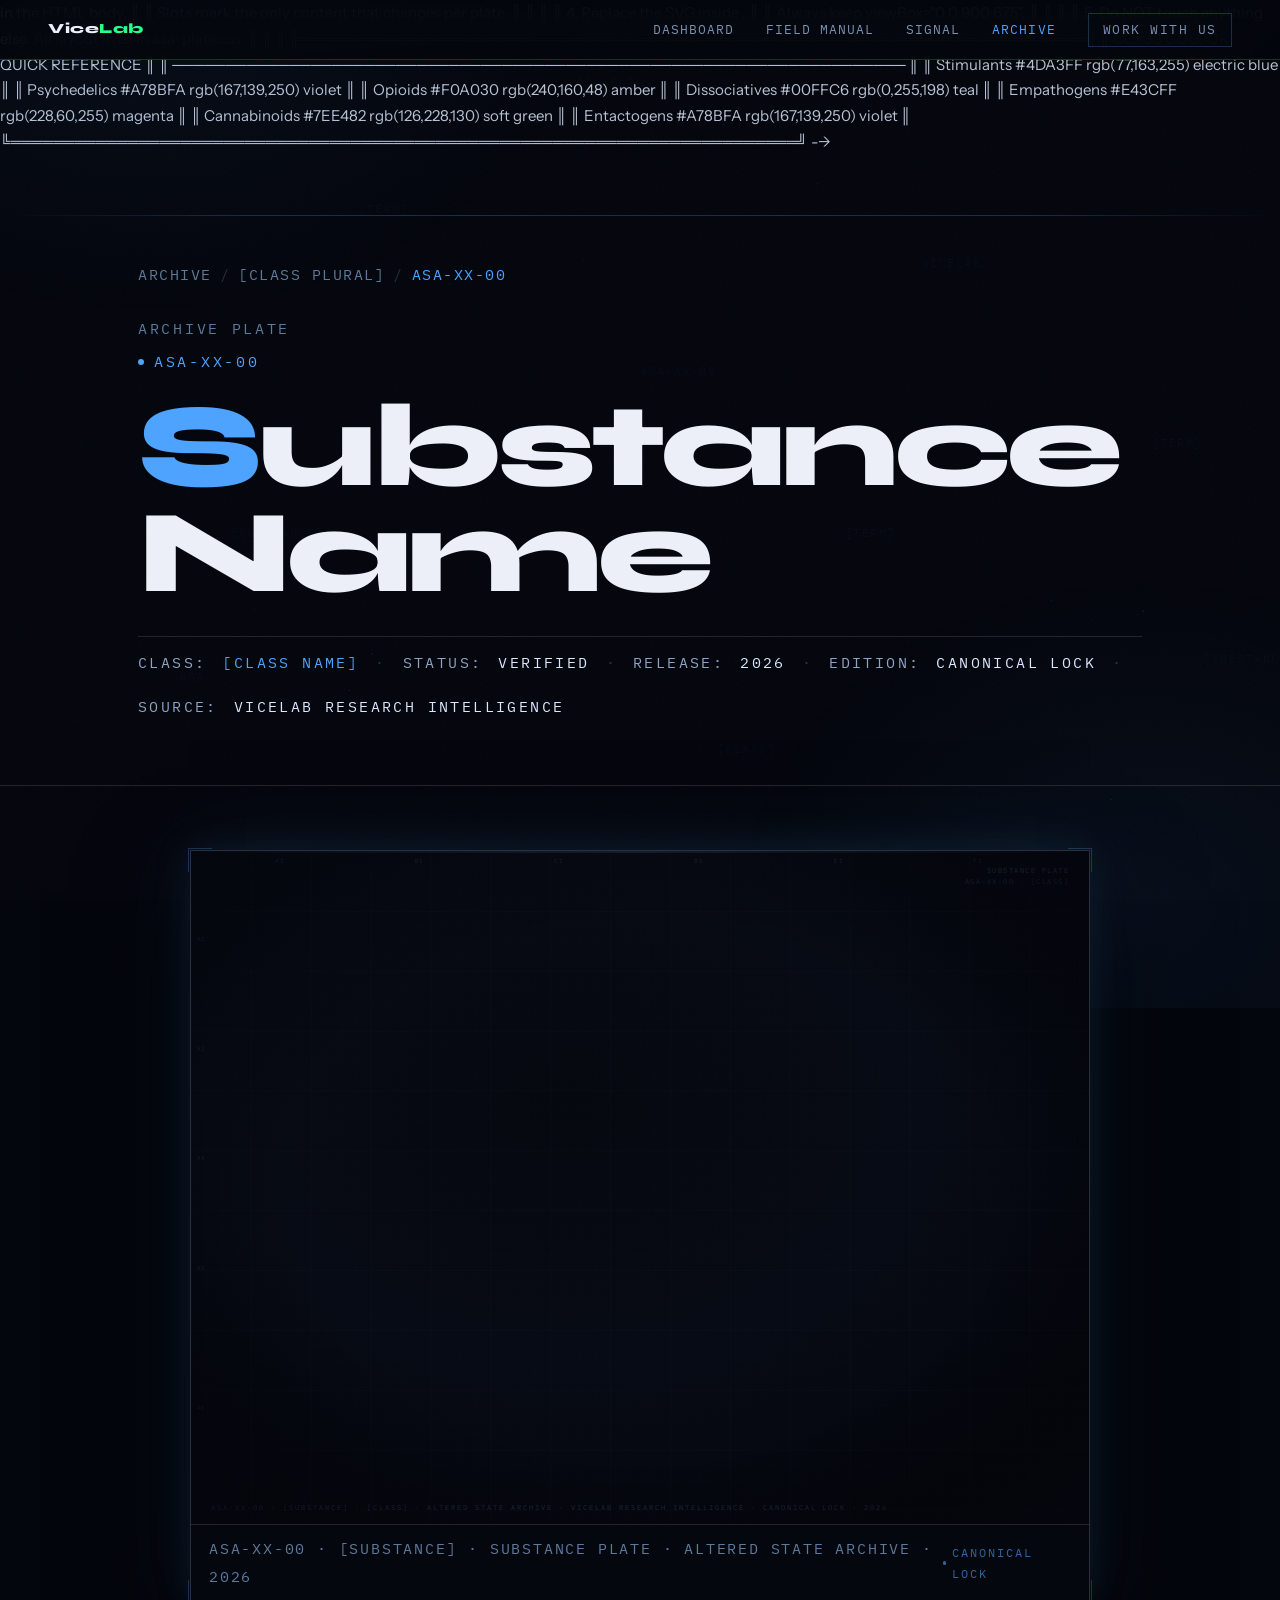
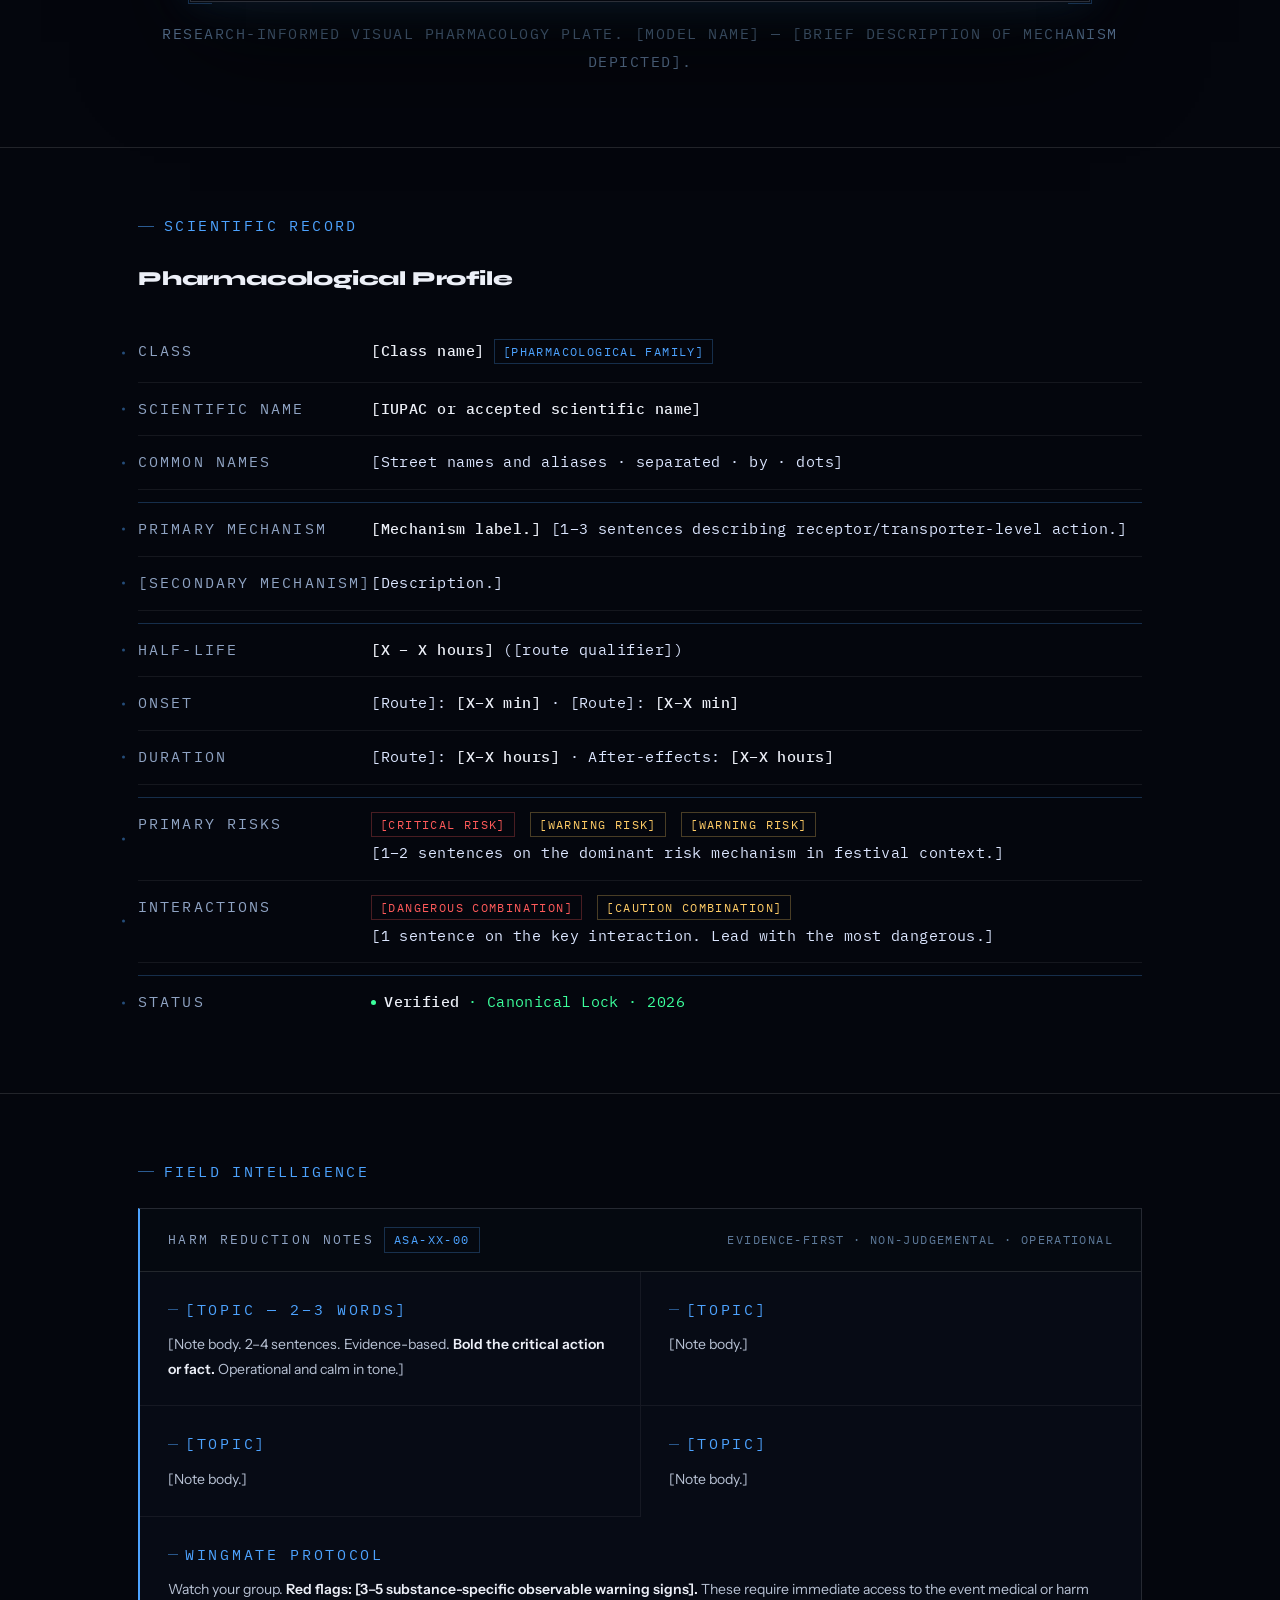
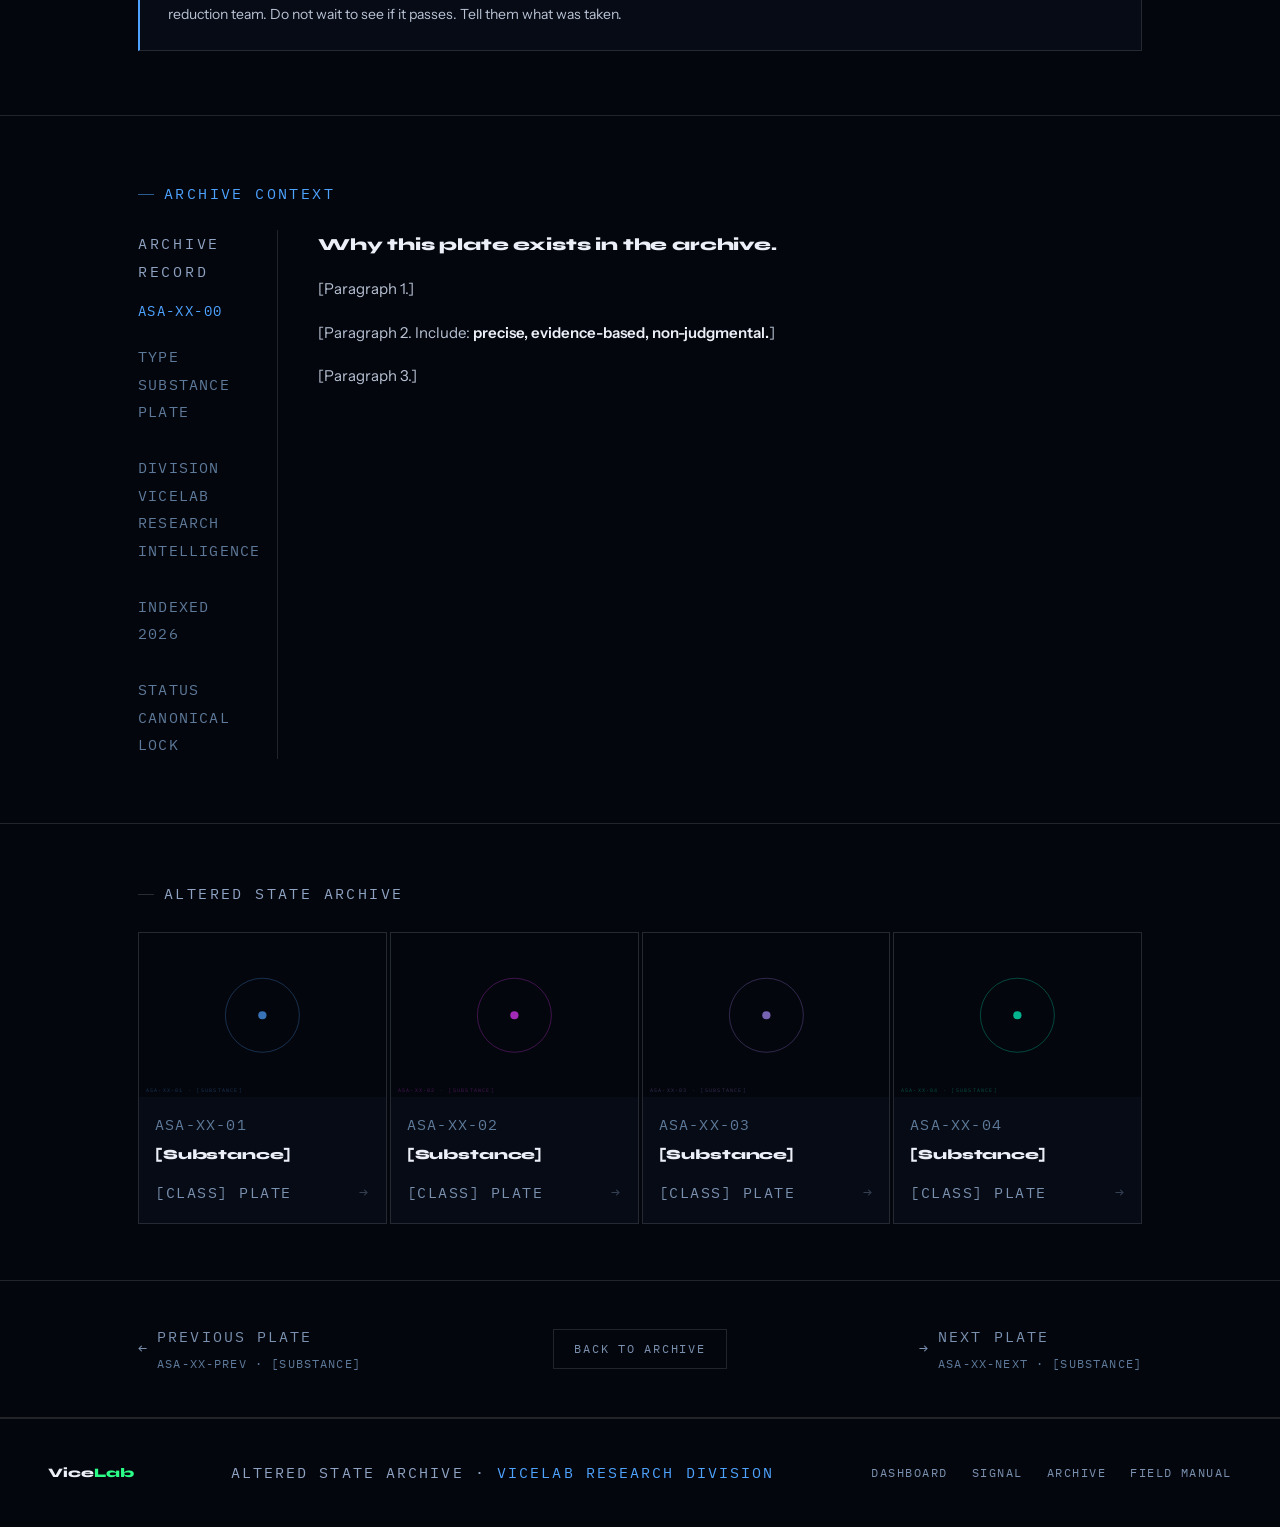
==== _template.html @ 6750f2cf "Add files via upload" ====
<!DOCTYPE html>
<!--
╔══════════════════════════════════════════════════════════════════════════╗
║  ASA PLATE PAGE TEMPLATE  ·  Altered State Archive  ·  ViceLab          ║
║  v2.0 · 2026                                                            ║
╠══════════════════════════════════════════════════════════════════════════╣
║                                                                          ║
║  REQUIRED SHARED FILES (same directory as this file)                    ║
║  ─────────────────────────────────────────────────────────────────────  ║
║    asa-plate.css   Shared layout, components, responsive rules          ║
║    asa-plate.js    Starfield, floating tags, scroll reveal              ║
║                                                                          ║
║  HOW TO CREATE A NEW PLATE PAGE                                         ║
║  ─────────────────────────────────────────────────────────────────────  ║
║  1. Copy this file. Rename: asa-[substance].html                        ║
║     e.g.  asa-ketamine.html  /  asa-lsd.html                           ║
║                                                                          ║
║  2. Fill in the 4 CONFIG values (marked ← CHANGE) at the top:          ║
║     ① Page title                                                        ║
║     ② Six --cc-* CSS colour tokens                                      ║
║     ③ data-cc-rgb on <html>  (particle colour)                         ║
║     ④ data-plate-tags on <html>  (floating tag terms)                  ║
║                                                                          ║
║  3. Fill every <!-- SLOT: … --> in the HTML body.                       ║
║     Slots mark the only content that changes per plate.                 ║
║                                                                          ║
║  4. Replace the SVG inside <!-- SLOT: PLATE SVG ART -->.               ║
║     Always keep viewBox="0 0 900 675".                                  ║
║                                                                          ║
║  5. Do NOT touch anything else. All layout lives in asa-plate.css.     ║
║                                                                          ║
╠══════════════════════════════════════════════════════════════════════════╣
║  CLASS COLOUR QUICK REFERENCE                                           ║
║  ─────────────────────────────────────────────────────────────────────  ║
║  Stimulants    #4DA3FF   rgb(77,163,255)    electric blue               ║
║  Psychedelics  #A78BFA   rgb(167,139,250)   violet                      ║
║  Opioids       #F0A030   rgb(240,160,48)    amber                       ║
║  Dissociatives #00FFC6   rgb(0,255,198)     teal                        ║
║  Empathogens   #E43CFF   rgb(228,60,255)    magenta                     ║
║  Cannabinoids  #7EE482   rgb(126,228,130)   soft green                  ║
║  Entactogens   #A78BFA   rgb(167,139,250)   violet                      ║
╚══════════════════════════════════════════════════════════════════════════╝
-->

<!--
  CONFIG ③ + ④ — set data attributes here.
  data-cc-rgb:    R,G,B of class colour (no # no alpha — matches --cc below)
  data-plate-tags: comma-separated archive terms for floating tag layer
-->
<html lang="en"
  data-cc-rgb="77,163,255"
  data-plate-tags="ASA-XX-00,[SUBSTANCE],[TERM],[TERM],[CLASS],HARM REDUCTION,VICELAB,ASA">

<head>
<meta charset="UTF-8">
<meta name="viewport" content="width=device-width, initial-scale=1.0">

<!-- CONFIG ① — Page title ← CHANGE -->
<title>ASA-XX-00 · [Substance] — Altered State Archive · ViceLab</title>

<link rel="preconnect" href="https://fonts.googleapis.com">
<link href="https://fonts.googleapis.com/css2?family=Syne:wght@700;800&family=IBM+Plex+Mono:ital,wght@0,300;0,400;0,500;1,300&family=Instrument+Sans:ital,wght@0,400;0,500;0,600;1,400&display=swap" rel="stylesheet">

<!-- Shared layout stylesheet — DO NOT INLINE -->
<link rel="stylesheet" href="asa-plate.css">

<style>
/*
  CONFIG ② — Class accent colour tokens.
  Change ONLY these six values. Every accent on the page inherits from them.
  ─────────────────────────────────────────────────────────────────────────
  --cc         Base class colour hex                       ← CHANGE
  --cc-dim     rgba tint, opacity ≈ 0.06  (hover bg)      ← CHANGE
  --cc-mid     rgba tint, opacity ≈ 0.13  (panel tint)    ← CHANGE
  --cc-border  rgba tint, opacity ≈ 0.26  (frames/tags)   ← CHANGE
  --cc-glow    box-shadow string          (plate frame)    ← CHANGE
  --cc-pulse   rgba tint, opacity ≈ 0.28  (pulse ring)    ← CHANGE
*/
:root {
  --cc:        #4DA3FF;
  --cc-dim:    rgba(77, 163, 255, 0.06);
  --cc-mid:    rgba(77, 163, 255, 0.13);
  --cc-border: rgba(77, 163, 255, 0.26);
  --cc-glow:   0 0 36px rgba(77,163,255,0.14), 0 0 80px rgba(77,163,255,0.06);
  --cc-pulse:  rgba(77, 163, 255, 0.28);
}
</style>
</head>

<body>

<!-- Atmosphere layers (static — do not edit) -->
<canvas id="c-field"></canvas>
<div class="nebula"></div>
<div class="grain"></div>
<div class="tag-layer" id="tag-layer"></div>

<div class="site">

<!-- Nav (static — do not edit) -->
<nav>
  <a href="/" class="nav-logo">Vice<em>Lab</em></a>
  <div class="nav-links">
    <a href="/dashboard">Dashboard</a>
    <a href="/field-manual">Field Manual</a>
    <a href="/signal">Signal</a>
    <a href="/archive" class="nav-active">Archive</a>
    <a href="/contact" class="nav-badge">Work with us</a>
  </div>
</nav>


<!-- ═══════════════════════════════════════════════════════════════════
     ①  ARCHIVE HEADER
═══════════════════════════════════════════════════════════════════ -->
<div class="arc-header">
<div class="container">

  <!--
    SLOT: BREADCRUMB
    Update: class filter slug + current plate ID.
    Filter slugs: stimulant / psychedelic / opioid / dissociative /
                  empathogen / cannabinoid / entactogen
  -->
  <div class="breadcrumb reveal">
    <a href="/archive">Archive</a>
    <span class="breadcrumb-sep">/</span>
    <a href="/archive?filter=stimulant">[Class plural]</a>
    <span class="breadcrumb-sep">/</span>
    <span class="breadcrumb-current">ASA-XX-00</span>
  </div>

  <div class="arc-plate-label reveal">ARCHIVE PLATE</div>

  <!--
    SLOT: PLATE ID
    Format: ASA-[CLASS CODE]-[NUMBER]
    Class codes: ST Stimulant · PS Psychedelic · OP Opioid
                 DS Dissociative · EM Empathogen · CN Cannabinoid
  -->
  <div class="arc-plate-id reveal">
    <span class="arc-plate-id-dot"></span>
    ASA-XX-00
  </div>

  <!--
    SLOT: SUBSTANCE TITLE
    Wrap ONLY the first letter in .arc-title-accent to apply class colour.
    Remaining letters are plain text.
  -->
  <h1 class="arc-title reveal">
    <span class="arc-title-accent">S</span>ubstance Name
  </h1>

  <!--
    SLOT: SYSTEM METADATA STRIP
    Keep STATUS "Verified" and EDITION "Canonical Lock" for published plates.
    Update: CLASS name · RELEASE year if not 2026.
    SOURCE is always "ViceLab Research Intelligence".
  -->
  <div class="arc-system-strip reveal">
    <span>CLASS:</span>
    <span class="arc-strip-val accent">[Class name]</span>
    <span class="arc-system-strip-sep">·</span>
    <span>STATUS:</span>
    <span class="arc-strip-val">Verified</span>
    <span class="arc-system-strip-sep">·</span>
    <span>RELEASE:</span>
    <span class="arc-strip-val">2026</span>
    <span class="arc-system-strip-sep">·</span>
    <span>EDITION:</span>
    <span class="arc-strip-val">Canonical Lock</span>
    <span class="arc-system-strip-sep">·</span>
    <span>SOURCE:</span>
    <span class="arc-strip-val">ViceLab Research Intelligence</span>
  </div>

</div>
</div>


<!-- ═══════════════════════════════════════════════════════════════════
     ②  PLATE ARTIFACT DISPLAY
═══════════════════════════════════════════════════════════════════ -->
<section class="plate-display-section">
<div class="container">

  <div class="plate-frame-wrap reveal">
    <div class="corner-tr"></div>
    <div class="corner-bl"></div>
    <div class="plate-frame">
      <div class="plate-visual">

        <!--
          SLOT: PLATE SVG ART
          ──────────────────────────────────────────────────────────────
          Replace this entire <svg>…</svg> block with the plate's
          visual pharmacology diagram.

          Always keep:
            viewBox="0 0 900 675"
            preserveAspectRatio="xMidYMid slice"

          SVG conventions (maintain across all plates):
          • Background:      url(#bg-g) — deep space radial gradient
          • Coord grid:      url(#coord-grid) + url(#fine-grid)
          • Primary colour:  match the plate's --cc hex value
          • Annotation text: IBM Plex Mono, 7–8px, fill-opacity 0.35–0.65
          • Watermark strip: bottom-left, 7px, fill-opacity 0.22
            Format: [ID] · [SUBSTANCE] · [CLASS] · ALTERED STATE ARCHIVE
                    · VICELAB RESEARCH INTELLIGENCE · CANONICAL LOCK · 2026
          • Classification:  top-right, 7px, fill-opacity 0.20–0.30
            Line 1: [PLATE TYPE]  (e.g. SUBSTANCE PLATE / CLASS PLATE)
            Line 2: [ID] · [CLASS]
          • Coord labels:    A1–F1 columns (x=84,224,364,504,644,784 y=12)
                             A2–A6 rows    (x=6, y=90,200,310,420,560)
          • Vignette:        url(#vignette-g) as last element
          ──────────────────────────────────────────────────────────────
        -->
        <svg viewBox="0 0 900 675" xmlns="http://www.w3.org/2000/svg" preserveAspectRatio="xMidYMid slice">
          <defs>
            <!-- Standard base gradients — always include, adjust colours to match class -->
            <radialGradient id="bg-g" cx="42%" cy="38%" r="70%">
              <stop offset="0%"   stop-color="#06080F"/>
              <stop offset="55%"  stop-color="#070B15"/>
              <stop offset="100%" stop-color="#04060D"/>
            </radialGradient>
            <pattern id="coord-grid" width="60" height="60" patternUnits="userSpaceOnUse">
              <path d="M 60 0 L 0 0 0 60" fill="none" stroke="rgba(150,180,255,0.04)" stroke-width="0.5"/>
            </pattern>
            <pattern id="fine-grid" width="15" height="15" patternUnits="userSpaceOnUse">
              <path d="M 15 0 L 0 0 0 15" fill="none" stroke="rgba(150,180,255,0.015)" stroke-width="0.3"/>
            </pattern>
            <radialGradient id="vignette-g" cx="50%" cy="50%" r="70%">
              <stop offset="55%"  stop-color="transparent"/>
              <stop offset="100%" stop-color="rgba(4,6,13,0.65)"/>
            </radialGradient>
          </defs>

          <!-- Base layers — always include in this order -->
          <rect width="900" height="675" fill="url(#bg-g)"/>
          <rect width="900" height="675" fill="url(#fine-grid)"/>
          <rect width="900" height="675" fill="url(#coord-grid)"/>

          <!-- ╔═══════════════════════════════════════╗
               ║  PLATE-SPECIFIC DIAGRAM CONTENT HERE  ║
               ╚═══════════════════════════════════════╝ -->

          <!-- Coord labels — update fill colour to match class -->
          <text x="84"  y="12" font-family="IBM Plex Mono,monospace" font-size="6" fill="rgba(150,180,255,0.18)" letter-spacing="1">A1</text>
          <text x="224" y="12" font-family="IBM Plex Mono,monospace" font-size="6" fill="rgba(150,180,255,0.18)" letter-spacing="1">B1</text>
          <text x="364" y="12" font-family="IBM Plex Mono,monospace" font-size="6" fill="rgba(150,180,255,0.18)" letter-spacing="1">C1</text>
          <text x="504" y="12" font-family="IBM Plex Mono,monospace" font-size="6" fill="rgba(150,180,255,0.18)" letter-spacing="1">D1</text>
          <text x="644" y="12" font-family="IBM Plex Mono,monospace" font-size="6" fill="rgba(150,180,255,0.18)" letter-spacing="1">E1</text>
          <text x="784" y="12" font-family="IBM Plex Mono,monospace" font-size="6" fill="rgba(150,180,255,0.18)" letter-spacing="1">F1</text>
          <text x="6" y="90"  font-family="IBM Plex Mono,monospace" font-size="6" fill="rgba(150,180,255,0.14)">A2</text>
          <text x="6" y="200" font-family="IBM Plex Mono,monospace" font-size="6" fill="rgba(150,180,255,0.14)">A3</text>
          <text x="6" y="310" font-family="IBM Plex Mono,monospace" font-size="6" fill="rgba(150,180,255,0.14)">A4</text>
          <text x="6" y="420" font-family="IBM Plex Mono,monospace" font-size="6" fill="rgba(150,180,255,0.14)">A5</text>
          <text x="6" y="560" font-family="IBM Plex Mono,monospace" font-size="6" fill="rgba(150,180,255,0.14)">A6</text>

          <!-- Classification marks — update text to match plate -->
          <text x="880" y="22" text-anchor="end" font-family="IBM Plex Mono,monospace" font-size="7" fill="rgba(150,180,255,0.30)" letter-spacing="1.5">SUBSTANCE PLATE</text>
          <text x="880" y="33" text-anchor="end" font-family="IBM Plex Mono,monospace" font-size="7" fill="rgba(150,180,255,0.20)" letter-spacing="1.5">ASA-XX-00 · [CLASS]</text>

          <!-- Identity watermark — update to match plate -->
          <text x="20" y="660" font-family="IBM Plex Mono,monospace" font-size="7" fill="rgba(150,180,255,0.22)" letter-spacing="2">ASA-XX-00 · [SUBSTANCE] · [CLASS] · ALTERED STATE ARCHIVE · VICELAB RESEARCH INTELLIGENCE · CANONICAL LOCK · 2026</text>

          <!-- Vignette — always last -->
          <rect width="900" height="675" fill="url(#vignette-g)"/>
        </svg>

      </div><!-- /plate-visual -->

      <!--
        SLOT: PLATE STRIP LABEL
        Format: [ID] · [Substance] · [Plate Type] · Altered State Archive · [Year]
        Plate types: Substance Plate / Class Plate / Special Plate
      -->
      <div class="plate-strip">
        <div class="plate-strip-id">ASA-XX-00 · [Substance] · Substance Plate · Altered State Archive · 2026</div>
        <div class="plate-strip-status">
          <div class="plate-strip-dot"></div>
          Canonical Lock
        </div>
      </div>

    </div><!-- /plate-frame -->
  </div><!-- /plate-frame-wrap -->

  <!--
    SLOT: PLATE CAPTION
    One sentence: visual model name + what is depicted.
    Format: Research-informed visual pharmacology plate. [Model] — [Description].
  -->
  <p class="plate-caption reveal">
    Research-informed visual pharmacology plate. [Model Name] — [Brief description of mechanism depicted].
  </p>

</div>
</section>


<!-- ═══════════════════════════════════════════════════════════════════
     ③  SCIENTIFIC METADATA PANEL
═══════════════════════════════════════════════════════════════════ -->
<section class="sci-meta-section">
<div class="container">

  <div class="section-eyebrow reveal">Scientific Record</div>
  <h2 class="section-title reveal">Pharmacological Profile</h2>

  <!--
    SLOT: METADATA TABLE
    Required rows, in order:
      CLASS · SCIENTIFIC NAME · COMMON NAMES
      [meta-divider]
      PRIMARY MECHANISM · [optional secondary mechanism row]
      [meta-divider]
      HALF-LIFE · ONSET · DURATION
      [meta-divider]
      PRIMARY RISKS · INTERACTIONS
      [meta-divider]
      STATUS (always: Verified · Canonical Lock · [year])

    Tag severity classes:
      .tag        class-colour (neutral pharmacological info)
      .tag.warn   amber        (caution — documented risk)
      .tag.alert  red          (critical — documented danger)
      .tag.ok     green        (nominal / safe context)
  -->
  <table class="meta-table reveal-stagger">
    <tbody>

      <tr>
        <td class="meta-key">Class</td>
        <td class="meta-val">
          <strong>[Class name]</strong>
          <span class="tag">[Pharmacological family]</span>
        </td>
      </tr>

      <tr>
        <td class="meta-key">Scientific Name</td>
        <td class="meta-val"><strong>[IUPAC or accepted scientific name]</strong></td>
      </tr>

      <tr>
        <td class="meta-key">Common Names</td>
        <td class="meta-val">[Street names and aliases · separated · by · dots]</td>
      </tr>

      <tr class="meta-divider"><td colspan="2"></td></tr>

      <tr>
        <td class="meta-key">Primary Mechanism</td>
        <td class="meta-val">
          <strong>[Mechanism label.]</strong>
          [1–3 sentences describing receptor/transporter-level action.]
        </td>
      </tr>

      <!--
        Optional secondary mechanism row — add when pharmacologically significant.
        Remove if not needed.
      -->
      <tr>
        <td class="meta-key">[Secondary Mechanism]</td>
        <td class="meta-val">[Description.]</td>
      </tr>

      <tr class="meta-divider"><td colspan="2"></td></tr>

      <tr>
        <td class="meta-key">Half-Life</td>
        <td class="meta-val"><strong>[X – X hours]</strong> ([route qualifier])</td>
      </tr>

      <tr>
        <td class="meta-key">Onset</td>
        <td class="meta-val">
          [Route]: <strong>[X–X min]</strong> ·
          [Route]: <strong>[X–X min]</strong>
        </td>
      </tr>

      <tr>
        <td class="meta-key">Duration</td>
        <td class="meta-val">
          [Route]: <strong>[X–X hours]</strong> ·
          After-effects: <strong>[X–X hours]</strong>
        </td>
      </tr>

      <tr class="meta-divider"><td colspan="2"></td></tr>

      <tr>
        <td class="meta-key">Primary Risks</td>
        <td class="meta-val">
          <span class="tag alert">[Critical risk]</span>
          <span class="tag warn">[Warning risk]</span>
          <span class="tag warn">[Warning risk]</span>
          <br>
          [1–2 sentences on the dominant risk mechanism in festival context.]
        </td>
      </tr>

      <tr>
        <td class="meta-key">Interactions</td>
        <td class="meta-val">
          <span class="tag alert">[Dangerous combination]</span>
          <span class="tag warn">[Caution combination]</span>
          <br>
          [1 sentence on the key interaction. Lead with the most dangerous.]
        </td>
      </tr>

      <tr class="meta-divider"><td colspan="2"></td></tr>

      <tr>
        <td class="meta-key">Status</td>
        <td class="meta-val status-verified">
          <span class="status-dot"></span>
          <strong>Verified</strong> · Canonical Lock · 2026
        </td>
      </tr>

    </tbody>
  </table>

</div>
</section>


<!-- ═══════════════════════════════════════════════════════════════════
     ④  HARM REDUCTION NOTES
═══════════════════════════════════════════════════════════════════ -->
<section class="hr-section">
<div class="container">

  <div class="section-eyebrow reveal">Field Intelligence</div>

  <div class="hr-panel reveal">

    <!--
      SLOT: HR PANEL ID BADGE — update to match plate ID
    -->
    <div class="hr-panel-header">
      <div class="hr-panel-title">
        HARM REDUCTION NOTES
        <span class="hr-panel-title-mark">ASA-XX-00</span>
      </div>
      <div class="hr-panel-meta">Evidence-first · Non-judgemental · Operational</div>
    </div>

    <!--
      SLOT: HR NOTES GRID
      ──────────────────────────────────────────────────────────────────
      Minimum 4 notes. Recommended: 5–7 paired notes + 1 full-width.

      Grid layout: 2-column. Pairs automatically.
      Last note should use class="hr-note full" — always the
      Wingmate Protocol or equivalent safety summary.

      Each note:
        .hr-note-key  Short topic label (2–3 words max)
        .hr-note-body 2–4 sentences. Evidence-first. Operational tone.
                      Bold the single most critical fact or action.

      Tone rules:
        ✓ Factual, not moralising
        ✓ Imperative where it saves lives: "Stop. Rest. Seek help."
        ✓ Bold the most critical action or fact per note
        ✗ No alarmism. No judgment. No lifestyle commentary.
        ✗ Never use "you should" — use present tense statements.
      ──────────────────────────────────────────────────────────────────
    -->
    <div class="hr-grid reveal-stagger">

      <div class="hr-note">
        <div class="hr-note-key">[Topic — 2–3 words]</div>
        <div class="hr-note-body">
          [Note body. 2–4 sentences. Evidence-based.
          <strong>Bold the critical action or fact.</strong>
          Operational and calm in tone.]
        </div>
      </div>

      <div class="hr-note">
        <div class="hr-note-key">[Topic]</div>
        <div class="hr-note-body">[Note body.]</div>
      </div>

      <div class="hr-note">
        <div class="hr-note-key">[Topic]</div>
        <div class="hr-note-body">[Note body.]</div>
      </div>

      <div class="hr-note">
        <div class="hr-note-key">[Topic]</div>
        <div class="hr-note-body">[Note body.]</div>
      </div>

      <!-- Add more .hr-note pairs as needed -->

      <!-- REQUIRED: Full-width closing note — Wingmate Protocol -->
      <div class="hr-note full">
        <div class="hr-note-key">Wingmate Protocol</div>
        <div class="hr-note-body">
          Watch your group.
          <strong>Red flags: [3–5 substance-specific observable warning signs].</strong>
          These require immediate access to the event medical or harm reduction team.
          Do not wait to see if it passes. Tell them what was taken.
        </div>
      </div>

    </div><!-- /hr-grid -->
  </div><!-- /hr-panel -->

</div>
</section>


<!-- ═══════════════════════════════════════════════════════════════════
     ⑤  RESEARCH NOTE / CONTEXT BLOCK
═══════════════════════════════════════════════════════════════════ -->
<section class="research-section">
<div class="container">

  <div class="section-eyebrow reveal">Archive Context</div>

  <div class="research-inner reveal">

    <div class="research-sidebar">
      <div class="research-sidebar-label">ARCHIVE<br>RECORD</div>

      <!-- SLOT: SIDEBAR PLATE ID -->
      <div class="research-sidebar-id">ASA-XX-00</div>

      <!--
        SLOT: SIDEBAR METADATA
        Update Type if this is a Class Plate (not Substance Plate).
        Division and Status are always fixed.
      -->
      <div class="research-sidebar-meta">
        Type<br>
        Substance Plate<br>
        <br>
        Division<br>
        ViceLab Research<br>
        Intelligence<br>
        <br>
        Indexed<br>
        2026<br>
        <br>
        Status<br>
        Canonical Lock
      </div>
    </div>

    <div class="research-body">

      <!-- SLOT: RESEARCH TITLE — one sentence, why this plate exists -->
      <h3 class="research-title">Why this plate exists in the archive.</h3>

      <!--
        SLOT: RESEARCH BODY TEXT
        Three paragraphs. Each 80–120 words.

        Para 1: Where this substance sits in public life and festival culture.
                What contexts make accurate information important.
                Why this substance belongs in the archive.

        Para 2: The epistemic gap this plate addresses.
                What existing framings (moral / casual / clinical) miss.
                The third register: <strong>precise, evidence-based, non-judgmental.</strong>

        Para 3: Why this specific visual model was chosen for the plate art.
                What it shows. What it does not show by design.
                What the archive prioritises over completeness.
      -->
      <div class="research-text">
        <p>
          [Paragraph 1.]
        </p>
        <p>
          [Paragraph 2. Include: <strong>precise, evidence-based, non-judgmental.</strong>]
        </p>
        <p>
          [Paragraph 3.]
        </p>
      </div>

    </div>
  </div>

</div>
</section>


<!-- ═══════════════════════════════════════════════════════════════════
     RELATED PLATES  (always 4 cards)
═══════════════════════════════════════════════════════════════════ -->
<section class="related-section">
<div class="container">

  <div class="related-eyebrow reveal">Altered State Archive</div>

  <!--
    SLOT: RELATED PLATES GRID
    Always 4 cards. Choose: same class, adjacent mechanism, or
    high co-occurrence in festival context.

    data-accent values drive the top-edge hover line colour:
      stimulant / psychedelic / opioid / dissociative /
      empathogen / cannabinoid / entactogen

    Thumbnail SVG: viewBox="0 0 300 200"
    Simplified — use 2–4 key visual elements from the full plate art.
    Must visually distinguish at card size.
  -->
  <div class="related-grid reveal-stagger">

    <a href="/archive/plates/asa-xx-01" class="rel-card" data-accent="stimulant">
      <div class="rel-thumb">
        <svg viewBox="0 0 300 200" xmlns="http://www.w3.org/2000/svg">
          <rect width="300" height="200" fill="#04060D"/>
          <!-- Thumbnail art — replace with simplified plate motif -->
          <circle cx="150" cy="100" r="45" fill="none" stroke="rgba(77,163,255,0.32)" stroke-width="1"/>
          <circle cx="150" cy="100" r="5"  fill="#4DA3FF" fill-opacity="0.70"/>
          <text x="8" y="193" font-family="IBM Plex Mono,monospace" font-size="5.5" fill="rgba(77,163,255,0.30)" letter-spacing="1.5">ASA-XX-01 · [SUBSTANCE]</text>
        </svg>
      </div>
      <div class="rel-body">
        <div class="rel-id">ASA-XX-01</div>
        <div class="rel-title">[Substance]</div>
        <div class="rel-class">[Class] Plate <span class="rel-arrow">→</span></div>
      </div>
    </a>

    <a href="/archive/plates/asa-xx-02" class="rel-card" data-accent="empathogen">
      <div class="rel-thumb">
        <svg viewBox="0 0 300 200" xmlns="http://www.w3.org/2000/svg">
          <rect width="300" height="200" fill="#04060D"/>
          <circle cx="150" cy="100" r="45" fill="none" stroke="rgba(228,60,255,0.32)" stroke-width="1"/>
          <circle cx="150" cy="100" r="5"  fill="#E43CFF" fill-opacity="0.70"/>
          <text x="8" y="193" font-family="IBM Plex Mono,monospace" font-size="5.5" fill="rgba(228,60,255,0.30)" letter-spacing="1.5">ASA-XX-02 · [SUBSTANCE]</text>
        </svg>
      </div>
      <div class="rel-body">
        <div class="rel-id">ASA-XX-02</div>
        <div class="rel-title">[Substance]</div>
        <div class="rel-class">[Class] Plate <span class="rel-arrow">→</span></div>
      </div>
    </a>

    <a href="/archive/plates/asa-xx-03" class="rel-card" data-accent="psychedelic">
      <div class="rel-thumb">
        <svg viewBox="0 0 300 200" xmlns="http://www.w3.org/2000/svg">
          <rect width="300" height="200" fill="#04060D"/>
          <circle cx="150" cy="100" r="45" fill="none" stroke="rgba(167,139,250,0.32)" stroke-width="1"/>
          <circle cx="150" cy="100" r="5"  fill="#A78BFA" fill-opacity="0.70"/>
          <text x="8" y="193" font-family="IBM Plex Mono,monospace" font-size="5.5" fill="rgba(167,139,250,0.30)" letter-spacing="1.5">ASA-XX-03 · [SUBSTANCE]</text>
        </svg>
      </div>
      <div class="rel-body">
        <div class="rel-id">ASA-XX-03</div>
        <div class="rel-title">[Substance]</div>
        <div class="rel-class">[Class] Plate <span class="rel-arrow">→</span></div>
      </div>
    </a>

    <a href="/archive/plates/asa-xx-04" class="rel-card" data-accent="dissociative">
      <div class="rel-thumb">
        <svg viewBox="0 0 300 200" xmlns="http://www.w3.org/2000/svg">
          <rect width="300" height="200" fill="#04060D"/>
          <circle cx="150" cy="100" r="45" fill="none" stroke="rgba(0,255,198,0.32)" stroke-width="1"/>
          <circle cx="150" cy="100" r="5"  fill="#00FFC6" fill-opacity="0.70"/>
          <text x="8" y="193" font-family="IBM Plex Mono,monospace" font-size="5.5" fill="rgba(0,255,198,0.30)" letter-spacing="1.5">ASA-XX-04 · [SUBSTANCE]</text>
        </svg>
      </div>
      <div class="rel-body">
        <div class="rel-id">ASA-XX-04</div>
        <div class="rel-title">[Substance]</div>
        <div class="rel-class">[Class] Plate <span class="rel-arrow">→</span></div>
      </div>
    </a>

  </div>
</div>
</section>


<!-- ═══════════════════════════════════════════════════════════════════
     ⑥  PLATE NAVIGATION + ARCHIVE FOOTER
═══════════════════════════════════════════════════════════════════ -->
<div class="plate-nav">
<div class="container">
  <div class="plate-nav-inner">

    <!-- SLOT: PREV PLATE LINK — set href + sub-label text -->
    <a href="/archive/plates/asa-xx-prev" class="plate-nav-link prev">
      <span>←</span>
      <span>
        Previous Plate
        <span class="plate-nav-link-sub">ASA-XX-prev · [Substance]</span>
      </span>
    </a>

    <a href="/archive" class="plate-nav-back">Back to Archive</a>

    <!-- SLOT: NEXT PLATE LINK — set href + sub-label text -->
    <a href="/archive/plates/asa-xx-next" class="plate-nav-link next">
      <span>
        Next Plate
        <span class="plate-nav-link-sub">ASA-XX-next · [Substance]</span>
      </span>
      <span>→</span>
    </a>

  </div>
</div>
</div>

<footer>
  <a href="/" class="footer-brand">Vice<em>Lab</em></a>
  <div class="footer-sys">
    Altered State Archive · <em>ViceLab Research Division</em>
  </div>
  <div class="footer-links">
    <a href="/dashboard">Dashboard</a>
    <a href="/signal">Signal</a>
    <a href="/archive">Archive</a>
    <a href="/field-manual">Field Manual</a>
  </div>
</footer>

</div><!-- /site -->

<!-- Shared script — DO NOT inline or duplicate -->
<script src="asa-plate.js"></script>

</body>
</html>
---- asa-plate.css ----
/*
╔══════════════════════════════════════════════════════════════════════════╗
║  ASA PLATE — SHARED STYLESHEET                                          ║
║  asa-plate.css · ViceLab · 2026                                         ║
║                                                                          ║
║  Shared across every Altered State Archive plate page.                  ║
║  DO NOT edit per-plate. Fork only to version the entire system.         ║
║                                                                          ║
║  Each plate page sets six CSS custom properties in a <style> block:     ║
║    --cc        Base class colour hex                                     ║
║    --cc-dim    rgba tint 0.06 opacity   (hover bg)                      ║
║    --cc-mid    rgba tint 0.13 opacity   (panel bg)                      ║
║    --cc-border rgba tint 0.26 opacity   (frames, tags)                  ║
║    --cc-glow   box-shadow string        (plate frame)                   ║
║    --cc-pulse  rgba tint 0.28 opacity   (pulse keyframe)                ║
║                                                                          ║
║  CLASS COLOUR REFERENCE                                                  ║
║  Stimulants    #4DA3FF  rgb(77,163,255)                                  ║
║  Psychedelics  #A78BFA  rgb(167,139,250)                                 ║
║  Opioids       #F0A030  rgb(240,160,48)                                  ║
║  Dissociatives #00FFC6  rgb(0,255,198)                                   ║
║  Empathogens   #E43CFF  rgb(228,60,255)                                  ║
║  Cannabinoids  #7EE482  rgb(126,228,130)                                 ║
║  Entactogens   #A78BFA  rgb(167,139,250)                                 ║
╚══════════════════════════════════════════════════════════════════════════╝
*/

/* ── GLOBAL PALETTE (plate pages read these; do not override per-page) ── */
:root {
  --bg-space:          #04060D;
  --bg-panel:          #070B15;

  --text-primary:      #f4f7ff;
  --text-secondary:    #8fa3c3;
  --text-system:       #dce6ff;
  --text-body:         #b8c2d4;
  --text-dim:          #7a91b0;
  --text-muted:        #5e7a9a;
  --text-white:        #eceff7;

  --line-divider:      rgba(255,255,255,0.15);
  --line-subtle:       rgba(255,255,255,0.12);

  --signal-ok:         #3cff9c;
  --signal-warn:       #ffcc66;
  --signal-alert:      #ff5a5a;

  --accent-stimulant:    #4DA3FF;
  --accent-psychedelic:  #A78BFA;
  --accent-opioid:       #F0A030;
  --accent-dissociative: #00FFC6;
  --accent-empathogen:   #E43CFF;
  --accent-cannabinoid:  #7EE482;
  --accent-entactogen:   #A78BFA;

  --brand-cp:          #2BFF88;
  --brand-vg:          #4DA3FF;
  --brand-vl:          #E43CFF;

  --mono:    'IBM Plex Mono', monospace;
  --display: 'Syne', sans-serif;
  --body:    'Instrument Sans', sans-serif;
}

/* ── RESET ── */
*, *::before, *::after { box-sizing: border-box; margin: 0; padding: 0; }
html { scroll-behavior: smooth; }

body {
  background: var(--bg-space);
  color: var(--text-body);
  font-family: var(--body);
  font-size: 15px;
  line-height: 1.72;
  overflow-x: hidden;
}

/* ── ATMOSPHERE ── */
#c-field {
  position: fixed; inset: 0; z-index: 0;
  pointer-events: none; width: 100%; height: 100%;
}

.nebula { position: fixed; inset: 0; z-index: 1; pointer-events: none; }
.nebula::before {
  content: '';
  position: absolute; top: -20%; left: -8%;
  width: 65vw; height: 65vh;
  background: radial-gradient(ellipse at 30% 20%, var(--cc-dim) 0%, transparent 58%);
  animation: nebula-drift 44s ease-in-out infinite alternate;
}
.nebula::after {
  content: '';
  position: absolute; bottom: -12%; right: -6%;
  width: 55vw; height: 55vh;
  background: radial-gradient(ellipse at 70% 80%, var(--cc-dim) 0%, transparent 60%);
  animation: nebula-drift 58s ease-in-out infinite alternate-reverse;
}
@keyframes nebula-drift {
  0%   { transform: translate(0, 0) scale(1); }
  100% { transform: translate(36px, 28px) scale(1.07); }
}

.grain {
  position: fixed; inset: 0; z-index: 2;
  pointer-events: none; opacity: 0.022;
  background-image: url("data:image/svg+xml,%3Csvg viewBox='0 0 256 256' xmlns='http://www.w3.org/2000/svg'%3E%3Cfilter id='n'%3E%3CfeTurbulence type='fractalNoise' baseFrequency='0.85' numOctaves='4' stitchTiles='stitch'/%3E%3C/filter%3E%3Crect width='100%25' height='100%25' filter='url(%23n)'/%3E%3C/svg%3E");
  background-size: 256px 256px;
}

.tag-layer {
  position: fixed; inset: 0; z-index: 3;
  pointer-events: none; overflow: hidden;
}
.atag {
  position: absolute;
  font-family: var(--mono); font-size: 0.78rem;
  letter-spacing: 0.12em; text-transform: uppercase;
  white-space: nowrap;
  animation: tag-rise linear infinite;
}
@keyframes tag-rise {
  0%   { transform: translateY(0) rotate(0deg); opacity: 0; }
  8%   { opacity: 1; }
  92%  { opacity: 1; }
  100% { transform: translateY(-90px) rotate(1.2deg); opacity: 0; }
}

/* ── SITE WRAPPER ── */
.site { position: relative; z-index: 10; }

/* ── NAV ── */
nav {
  position: fixed; top: 0; left: 0; right: 0; z-index: 200;
  height: 60px;
  display: flex; align-items: center; justify-content: space-between;
  padding: 0 48px;
  background: rgba(4,6,13,0.90);
  backdrop-filter: blur(22px);
  border-bottom: 1px solid var(--cc-border);
}
.nav-logo {
  font-family: var(--display); font-size: 14px; font-weight: 800;
  letter-spacing: 0.04em; color: var(--text-white); text-decoration: none;
}
.nav-logo em { font-style: normal; color: var(--brand-cp); }
.nav-links {
  display: flex; align-items: center; gap: 32px;
  font-family: var(--mono); font-size: 0.80rem;
  letter-spacing: 0.08em; text-transform: uppercase;
}
.nav-links a { color: var(--text-dim); text-decoration: none; transition: color 0.2s; }
.nav-links a:hover { color: var(--text-white); }
.nav-active { color: var(--cc) !important; }
.nav-badge {
  font-family: var(--mono); font-size: 0.80rem;
  letter-spacing: 0.12em; text-transform: uppercase;
  color: var(--cc); border: 1px solid var(--cc-border);
  padding: 5px 14px; text-decoration: none; transition: background 0.2s;
}
.nav-badge:hover { background: var(--cc-dim); }

/* ── LAYOUT ── */
.container      { max-width: 1100px; margin: 0 auto; padding: 0 48px; }
.container-wide { max-width: 1280px; margin: 0 auto; padding: 0 48px; }

/* ── SCROLL REVEAL ── */
.reveal {
  opacity: 0; transform: translateY(14px);
  transition: opacity 0.55s ease, transform 0.55s ease;
}
.reveal.in { opacity: 1; transform: none; }

.reveal-stagger > * {
  opacity: 0; transform: translateY(12px);
  transition: opacity 0.5s ease, transform 0.5s ease;
}
.reveal-stagger.in > *:nth-child(1)  { opacity:1; transform:none; transition-delay: 0.04s; }
.reveal-stagger.in > *:nth-child(2)  { opacity:1; transform:none; transition-delay: 0.10s; }
.reveal-stagger.in > *:nth-child(3)  { opacity:1; transform:none; transition-delay: 0.16s; }
.reveal-stagger.in > *:nth-child(4)  { opacity:1; transform:none; transition-delay: 0.22s; }
.reveal-stagger.in > *:nth-child(5)  { opacity:1; transform:none; transition-delay: 0.28s; }
.reveal-stagger.in > *:nth-child(6)  { opacity:1; transform:none; transition-delay: 0.34s; }
.reveal-stagger.in > *:nth-child(7)  { opacity:1; transform:none; transition-delay: 0.40s; }
.reveal-stagger.in > *:nth-child(8)  { opacity:1; transform:none; transition-delay: 0.46s; }
.reveal-stagger.in > *:nth-child(9)  { opacity:1; transform:none; transition-delay: 0.52s; }

/* ── ① ARCHIVE HEADER ── */
.arc-header {
  padding: 106px 0 52px;
  border-bottom: 1px solid var(--line-subtle);
  position: relative;
}
.arc-header::after {
  content: '';
  position: absolute; top: 60px; left: 0; right: 0; height: 1px;
  background: linear-gradient(90deg,
    transparent 0%, var(--cc-border) 20%, var(--cc-border) 80%, transparent 100%);
}
.breadcrumb {
  font-family: var(--mono); font-size: 0.78rem;
  letter-spacing: 0.10em; text-transform: uppercase;
  color: var(--text-muted); margin-bottom: 26px;
  display: flex; align-items: center; gap: 8px;
}
.breadcrumb a { color: var(--text-muted); text-decoration: none; transition: color 0.2s; }
.breadcrumb a:hover { color: var(--cc); }
.breadcrumb-sep { opacity: 0.35; }
.breadcrumb-current { color: var(--cc); }
.arc-plate-label {
  font-family: var(--mono); font-size: 0.78rem;
  letter-spacing: 0.18em; text-transform: uppercase;
  color: var(--text-muted); margin-bottom: 6px;
}
.arc-plate-id {
  font-family: var(--mono); font-size: 0.80rem;
  letter-spacing: 0.18em; text-transform: uppercase;
  color: var(--cc); margin-bottom: 18px;
  display: flex; align-items: center; gap: 10px;
}
.arc-plate-id-dot {
  width: 6px; height: 6px; border-radius: 50%;
  background: var(--cc); flex-shrink: 0;
  animation: cc-pulse 2.6s ease-in-out infinite;
}
@keyframes cc-pulse {
  0%, 100% { opacity: 1; box-shadow: 0 0 0 0 transparent; }
  50%       { opacity: 0.65; box-shadow: 0 0 10px 4px var(--cc-pulse); }
}
.arc-title {
  font-family: var(--display);
  font-size: clamp(60px, 11vw, 118px);
  font-weight: 800; line-height: 0.90;
  letter-spacing: -0.04em; color: var(--text-white);
  margin-bottom: 30px;
}
.arc-title-accent { color: var(--cc); }
.arc-system-strip {
  font-family: var(--mono); font-size: 0.80rem;
  letter-spacing: 0.16em; text-transform: uppercase;
  color: var(--text-secondary);
  display: flex; align-items: center; gap: 16px; flex-wrap: wrap;
  padding: 12px 0;
  border-top: 1px solid var(--line-subtle);
}
.arc-system-strip-sep { color: var(--text-muted); opacity: 0.40; }
.arc-strip-val        { color: var(--text-system); }
.arc-strip-val.accent { color: var(--cc); }

/* ── ② PLATE DISPLAY ── */
.plate-display-section {
  padding: 64px 0 72px;
  border-bottom: 1px solid var(--line-subtle);
}
.plate-frame-wrap {
  max-width: 900px; margin: 0 auto; position: relative;
}
.plate-frame-wrap::before,
.plate-frame-wrap::after {
  content: ''; position: absolute; z-index: 4;
  width: 24px; height: 24px; pointer-events: none;
}
.plate-frame-wrap::before {
  top: -2px; left: -2px;
  border-top: 1px solid var(--cc-border);
  border-left: 1px solid var(--cc-border);
}
.plate-frame-wrap::after {
  bottom: -2px; right: -2px;
  border-bottom: 1px solid var(--cc-border);
  border-right: 1px solid var(--cc-border);
}
.corner-tr, .corner-bl {
  position: absolute; z-index: 4;
  width: 24px; height: 24px; pointer-events: none;
}
.corner-tr {
  top: -2px; right: -2px;
  border-top: 1px solid var(--cc-border);
  border-right: 1px solid var(--cc-border);
}
.corner-bl {
  bottom: -2px; left: -2px;
  border-bottom: 1px solid var(--cc-border);
  border-left: 1px solid var(--cc-border);
}
.plate-frame {
  background: var(--bg-panel);
  border: 1px solid var(--line-divider);
  box-shadow: var(--cc-glow), 0 40px 100px rgba(0,0,0,0.75), 0 8px 28px rgba(0,0,0,0.55);
  position: relative; overflow: hidden;
}
/* Slow scanline sweep */
.plate-frame::before {
  content: '';
  position: absolute; top: 0; left: 0; right: 0;
  height: 2px; z-index: 10; pointer-events: none;
  background: linear-gradient(90deg,
    transparent 0%, var(--cc-dim) 20%,
    var(--cc-mid) 50%, var(--cc-dim) 70%, transparent 100%);
  animation: scanline 14s ease-in-out infinite;
}
@keyframes scanline {
  0%   { top: -2px; opacity: 0; }
  4%   { opacity: 1; }
  96%  { opacity: 0.5; }
  100% { top: 100%; opacity: 0; }
}
.plate-visual { width: 100%; display: block; aspect-ratio: 4/3; }
.plate-visual svg { width: 100%; height: 100%; display: block; }

.plate-strip {
  display: flex; align-items: center; justify-content: space-between;
  padding: 10px 18px;
  border-top: 1px solid var(--line-subtle);
  background: rgba(0,0,0,0.35);
}
.plate-strip-id {
  font-family: var(--mono); font-size: 0.78rem;
  letter-spacing: 0.12em; text-transform: uppercase;
  color: var(--text-muted);
}
.plate-strip-status {
  display: flex; align-items: center; gap: 6px;
  font-family: var(--mono); font-size: 0.78rem;
  letter-spacing: 0.16em; text-transform: uppercase;
  color: var(--cc); opacity: 0.60;
}
.plate-strip-dot {
  width: 4px; height: 4px; border-radius: 50%;
  background: var(--cc);
  animation: cc-pulse 2.8s ease-in-out infinite;
}
.plate-caption {
  text-align: center;
  font-family: var(--mono); font-size: 0.78rem;
  letter-spacing: 0.10em; text-transform: uppercase;
  color: var(--text-muted); margin-top: 18px;
}

/* ── ③ SCIENTIFIC METADATA ── */
.sci-meta-section { padding: 64px 0; border-bottom: 1px solid var(--line-subtle); }

.section-eyebrow {
  font-family: var(--mono); font-size: 0.78rem;
  letter-spacing: 0.16em; text-transform: uppercase;
  color: var(--cc); margin-bottom: 22px;
  display: flex; align-items: center; gap: 10px;
}
.section-eyebrow::before {
  content: ''; display: block;
  width: 16px; height: 1px; background: var(--cc); opacity: 0.55;
}
.section-title {
  font-family: var(--display); font-size: 20px; font-weight: 800;
  letter-spacing: -0.01em; color: var(--text-white); margin-bottom: 28px;
}

.meta-table { width: 100%; border-collapse: collapse; font-family: var(--mono); }
.meta-table tr {
  border-bottom: 1px solid rgba(255,255,255,0.07);
  transition: background 0.18s;
}
.meta-table tr:last-child { border-bottom: none; }
.meta-table tr:hover { background: var(--cc-dim); }
.meta-table tr.meta-divider td {
  padding: 6px 0;
  border-bottom: 1px solid var(--cc-border);
  opacity: 0.35;
}
.meta-table td { padding: 14px 0; vertical-align: top; line-height: 1.65; }

.meta-key {
  width: 200px;
  font-size: 0.78rem; letter-spacing: 0.14em; text-transform: uppercase;
  color: var(--text-secondary); padding-right: 32px;
  white-space: nowrap; position: relative;
}
.meta-key::before {
  content: ''; position: absolute;
  left: -16px; top: 50%; transform: translateY(-50%);
  width: 3px; height: 3px; border-radius: 50%;
  background: var(--cc); opacity: 0.45;
}
.meta-val { font-size: 0.85rem; letter-spacing: 0.03em; color: var(--text-system); }
.meta-val strong { color: var(--text-white); font-weight: 500; }

/* Inline classification tags */
.meta-val .tag {
  display: inline-block;
  font-size: 0.72rem; letter-spacing: 0.12em; text-transform: uppercase;
  padding: 2px 8px;
  border: 1px solid var(--cc-border); color: var(--cc);
  margin-right: 6px; margin-bottom: 4px;
}
.meta-val .tag.warn  { border-color: rgba(255,204,102,0.28); color: var(--signal-warn); }
.meta-val .tag.alert { border-color: rgba(255,90,90,0.28);   color: var(--signal-alert); }
.meta-val .tag.ok    { border-color: rgba(60,255,156,0.28);  color: var(--signal-ok); }

.meta-val.status-verified {
  color: var(--signal-ok);
  display: flex; align-items: center; gap: 8px;
}
.status-dot {
  width: 5px; height: 5px; border-radius: 50%;
  background: var(--signal-ok); flex-shrink: 0;
}

/* ── ④ HARM REDUCTION NOTES ── */
.hr-section { padding: 64px 0; border-bottom: 1px solid var(--line-subtle); }

.hr-panel {
  background: var(--bg-panel);
  border: 1px solid var(--line-subtle);
  border-left: 2px solid var(--cc);
}
.hr-panel-header {
  display: flex; align-items: center; justify-content: space-between;
  padding: 18px 28px;
  border-bottom: 1px solid var(--line-subtle);
  background: rgba(0,0,0,0.22);
}
.hr-panel-title {
  font-family: var(--mono); font-size: 0.80rem;
  letter-spacing: 0.18em; text-transform: uppercase;
  color: var(--text-secondary);
  display: flex; align-items: center; gap: 10px;
}
.hr-panel-title-mark {
  font-family: var(--mono); font-size: 0.72rem;
  letter-spacing: 0.12em; text-transform: uppercase;
  padding: 2px 9px;
  border: 1px solid var(--cc-border); color: var(--cc);
}
.hr-panel-meta {
  font-family: var(--mono); font-size: 0.72rem;
  letter-spacing: 0.12em; text-transform: uppercase;
  color: var(--text-muted);
}

.hr-grid { display: grid; grid-template-columns: 1fr 1fr; }

.hr-note {
  padding: 24px 28px;
  border-bottom: 1px solid rgba(255,255,255,0.06);
  border-right:  1px solid rgba(255,255,255,0.06);
  transition: background 0.2s;
}
.hr-note:hover { background: var(--cc-dim); }
.hr-note:nth-child(even) { border-right: none; }
/* Last row: no bottom border */
.hr-note:nth-last-child(-n+2):not(.full) { border-bottom: none; }
.hr-note.full {
  grid-column: 1 / -1;
  border-right: none;
  border-bottom: none;
}

.hr-note-key {
  font-family: var(--mono); font-size: 0.72rem;
  letter-spacing: 0.18em; text-transform: uppercase;
  color: var(--cc); margin-bottom: 9px;
  display: flex; align-items: center; gap: 7px;
}
.hr-note-key::before {
  content: ''; display: block;
  width: 10px; height: 1px; background: var(--cc); opacity: 0.50;
}
.hr-note-body { font-size: 14px; line-height: 1.75; color: var(--text-body); }
.hr-note-body strong { color: var(--text-white); font-weight: 600; }

/* ── ⑤ RESEARCH CONTEXT ── */
.research-section { padding: 64px 0; border-bottom: 1px solid var(--line-subtle); }

.research-inner { display: grid; grid-template-columns: 180px 1fr; }

.research-sidebar {
  padding-right: 40px;
  margin-right: 40px;
  border-right: 1px solid var(--line-subtle);
}
.research-sidebar-label {
  font-family: var(--mono); font-size: 0.72rem;
  letter-spacing: 0.18em; text-transform: uppercase;
  color: var(--text-secondary); margin-bottom: 14px; line-height: 1.8;
}
.research-sidebar-id {
  font-family: var(--mono); font-size: 0.85rem;
  letter-spacing: 0.10em; color: var(--cc); margin-bottom: 20px;
}
.research-sidebar-meta {
  font-family: var(--mono); font-size: 0.72rem;
  letter-spacing: 0.08em; text-transform: uppercase;
  color: var(--text-muted); line-height: 2.1;
}
.research-title {
  font-family: var(--display); font-size: 17px; font-weight: 800;
  letter-spacing: -0.01em; color: var(--text-white); margin-bottom: 16px;
}
.research-text { font-size: 15px; line-height: 1.82; color: var(--text-body); max-width: 680px; }
.research-text p + p { margin-top: 16px; }
.research-text strong { color: var(--text-white); font-weight: 600; }

/* ── RELATED PLATES ── */
.related-section { padding: 56px 0; border-bottom: 1px solid var(--line-subtle); }

.related-eyebrow {
  font-family: var(--mono); font-size: 0.78rem;
  letter-spacing: 0.16em; text-transform: uppercase;
  color: var(--text-secondary); margin-bottom: 24px;
  display: flex; align-items: center; gap: 10px;
}
.related-eyebrow::before {
  content: ''; display: block;
  width: 16px; height: 1px; background: var(--line-divider);
}

.related-grid { display: grid; grid-template-columns: repeat(4, 1fr); gap: 3px; }

.rel-card {
  background: var(--bg-panel); border: 1px solid var(--line-subtle);
  text-decoration: none; display: flex; flex-direction: column;
  transition: background 0.25s;
  position: relative; overflow: hidden;
}
/* Top-edge accent line per class — scales on hover */
.rel-card::after {
  content: ''; position: absolute;
  top: 0; left: 0; right: 0; height: 1px;
  transform: scaleX(0); transform-origin: left;
  transition: transform 0.30s ease;
}
.rel-card:hover { background: rgba(255,255,255,0.02); }
.rel-card:hover::after { transform: scaleX(1); }

/* Per-class accent line colours */
.rel-card[data-accent="stimulant"]::after    { background: var(--accent-stimulant); }
.rel-card[data-accent="psychedelic"]::after  { background: var(--accent-psychedelic); }
.rel-card[data-accent="opioid"]::after       { background: var(--accent-opioid); }
.rel-card[data-accent="dissociative"]::after { background: var(--accent-dissociative); }
.rel-card[data-accent="empathogen"]::after   { background: var(--accent-empathogen); }
.rel-card[data-accent="cannabinoid"]::after  { background: var(--accent-cannabinoid); }
.rel-card[data-accent="entactogen"]::after   { background: var(--accent-entactogen); }

.rel-thumb { aspect-ratio: 3/2; overflow: hidden; background: var(--bg-space); }
.rel-thumb svg { width: 100%; height: 100%; display: block; }

.rel-body { padding: 14px 16px 16px; flex: 1; display: flex; flex-direction: column; gap: 4px; }
.rel-id {
  font-family: var(--mono); font-size: 0.72rem;
  letter-spacing: 0.08em; text-transform: uppercase; color: var(--text-muted);
}
.rel-title {
  font-family: var(--display); font-size: 14px; font-weight: 800;
  letter-spacing: -0.01em; color: var(--text-white); flex: 1;
}
.rel-class {
  font-family: var(--mono); font-size: 0.72rem;
  letter-spacing: 0.10em; text-transform: uppercase;
  color: var(--text-dim); margin-top: 8px;
  display: flex; align-items: center; justify-content: space-between;
}
.rel-arrow { opacity: 0.4; transition: opacity 0.2s, transform 0.2s; }
.rel-card:hover .rel-arrow { opacity: 0.8; transform: translateX(3px); }

/* ── PLATE NAVIGATION ── */
.plate-nav { padding: 32px 0; border-bottom: 1px solid var(--line-subtle); }
.plate-nav-inner {
  display: flex; align-items: center; justify-content: space-between; gap: 16px;
}
.plate-nav-link {
  font-family: var(--mono); font-size: 0.78rem;
  letter-spacing: 0.14em; text-transform: uppercase;
  color: var(--text-dim); text-decoration: none;
  display: flex; align-items: center; gap: 8px;
  padding: 10px 0;
  border-bottom: 1px solid transparent;
  transition: color 0.2s, border-color 0.2s;
}
.plate-nav-link:hover { color: var(--cc); border-color: var(--cc-border); }
.plate-nav-link.next { flex-direction: row-reverse; }
.plate-nav-link-sub {
  display: block; font-size: 0.72rem; letter-spacing: 0.10em;
  color: var(--text-muted); margin-top: 2px;
}
.plate-nav-back {
  font-family: var(--mono); font-size: 0.78rem;
  letter-spacing: 0.14em; text-transform: uppercase;
  color: var(--text-dim); text-decoration: none;
  padding: 8px 20px; border: 1px solid var(--line-subtle);
  transition: color 0.2s, border-color 0.2s, background 0.2s;
}
.plate-nav-back:hover { color: var(--cc); border-color: var(--cc-border); background: var(--cc-dim); }

/* ── ⑥ FOOTER ── */
footer {
  padding: 40px 48px;
  border-top: 1px solid var(--line-subtle);
  display: flex; justify-content: space-between; align-items: center;
  flex-wrap: wrap; gap: 16px;
}
.footer-brand {
  font-family: var(--display); font-size: 13px; font-weight: 800;
  color: var(--text-white); text-decoration: none;
}
.footer-brand em { font-style: normal; color: var(--brand-cp); }
.footer-sys {
  font-family: var(--mono); font-size: 0.78rem;
  letter-spacing: 0.14em; text-transform: uppercase;
  color: var(--text-secondary); text-align: center;
}
.footer-sys em { font-style: normal; color: var(--cc); }
.footer-links {
  display: flex; gap: 24px;
  font-family: var(--mono); font-size: 0.78rem;
  letter-spacing: 0.12em; text-transform: uppercase;
}
.footer-links a { color: var(--text-dim); text-decoration: none; transition: color 0.2s; }
.footer-links a:hover { color: var(--text-white); }

/* ── RESPONSIVE ── */
@media (max-width: 960px) {
  .hr-grid { grid-template-columns: 1fr; }
  .hr-note { border-right: none; }
  .hr-note:nth-last-child(-n+2) { border-bottom: 1px solid rgba(255,255,255,0.06); }
  .hr-note:last-child { border-bottom: none; }
  .research-inner { grid-template-columns: 1fr; }
  .research-sidebar {
    border-right: none; margin-right: 0; padding-right: 0;
    border-bottom: 1px solid var(--line-subtle);
    padding-bottom: 22px; margin-bottom: 28px;
  }
  .related-grid { grid-template-columns: repeat(2, 1fr); }
}
@media (max-width: 768px) {
  nav { padding: 0 20px; }
  .nav-links a:not(.nav-active):not(.nav-badge) { display: none; }
  .container, .container-wide { padding: 0 20px; }
  .arc-header { padding: 90px 0 44px; }
  .plate-display-section { padding: 44px 0 56px; }
  .sci-meta-section,
  .hr-section,
  .research-section,
  .related-section { padding: 48px 0; }
  .meta-key { width: 140px; font-size: 0.72rem; }
  .plate-nav-inner { flex-direction: column; align-items: flex-start; gap: 10px; }
  .related-grid { grid-template-columns: 1fr 1fr; }
  footer { padding: 32px 20px; flex-direction: column; align-items: flex-start; }
}
@media (max-width: 480px) {
  .arc-title { font-size: clamp(52px, 16vw, 78px); }
  .meta-key { width: 110px; padding-right: 16px; }
  .related-grid { grid-template-columns: 1fr; }
}
@media (prefers-reduced-motion: reduce) {
  *, *::before, *::after { animation: none !important; transition: none !important; }
  .reveal, .reveal-stagger > * { opacity: 1; transform: none; }
}

/* ── READABILITY FLOOR ── */
.arc-system-strip,
.arc-plate-label,
.arc-plate-id,
.breadcrumb,
.meta-key,
.meta-val,
.hr-note-key,
.plate-strip-id,
.plate-caption,
.section-eyebrow,
.related-eyebrow,
.rel-id,
.rel-class,
.footer-sys,
.footer-links a,
.plate-nav-link,
.research-sidebar-label,
.research-sidebar-meta {
  font-size: max(0.75rem, 1em);
  line-height: 1.85;
}
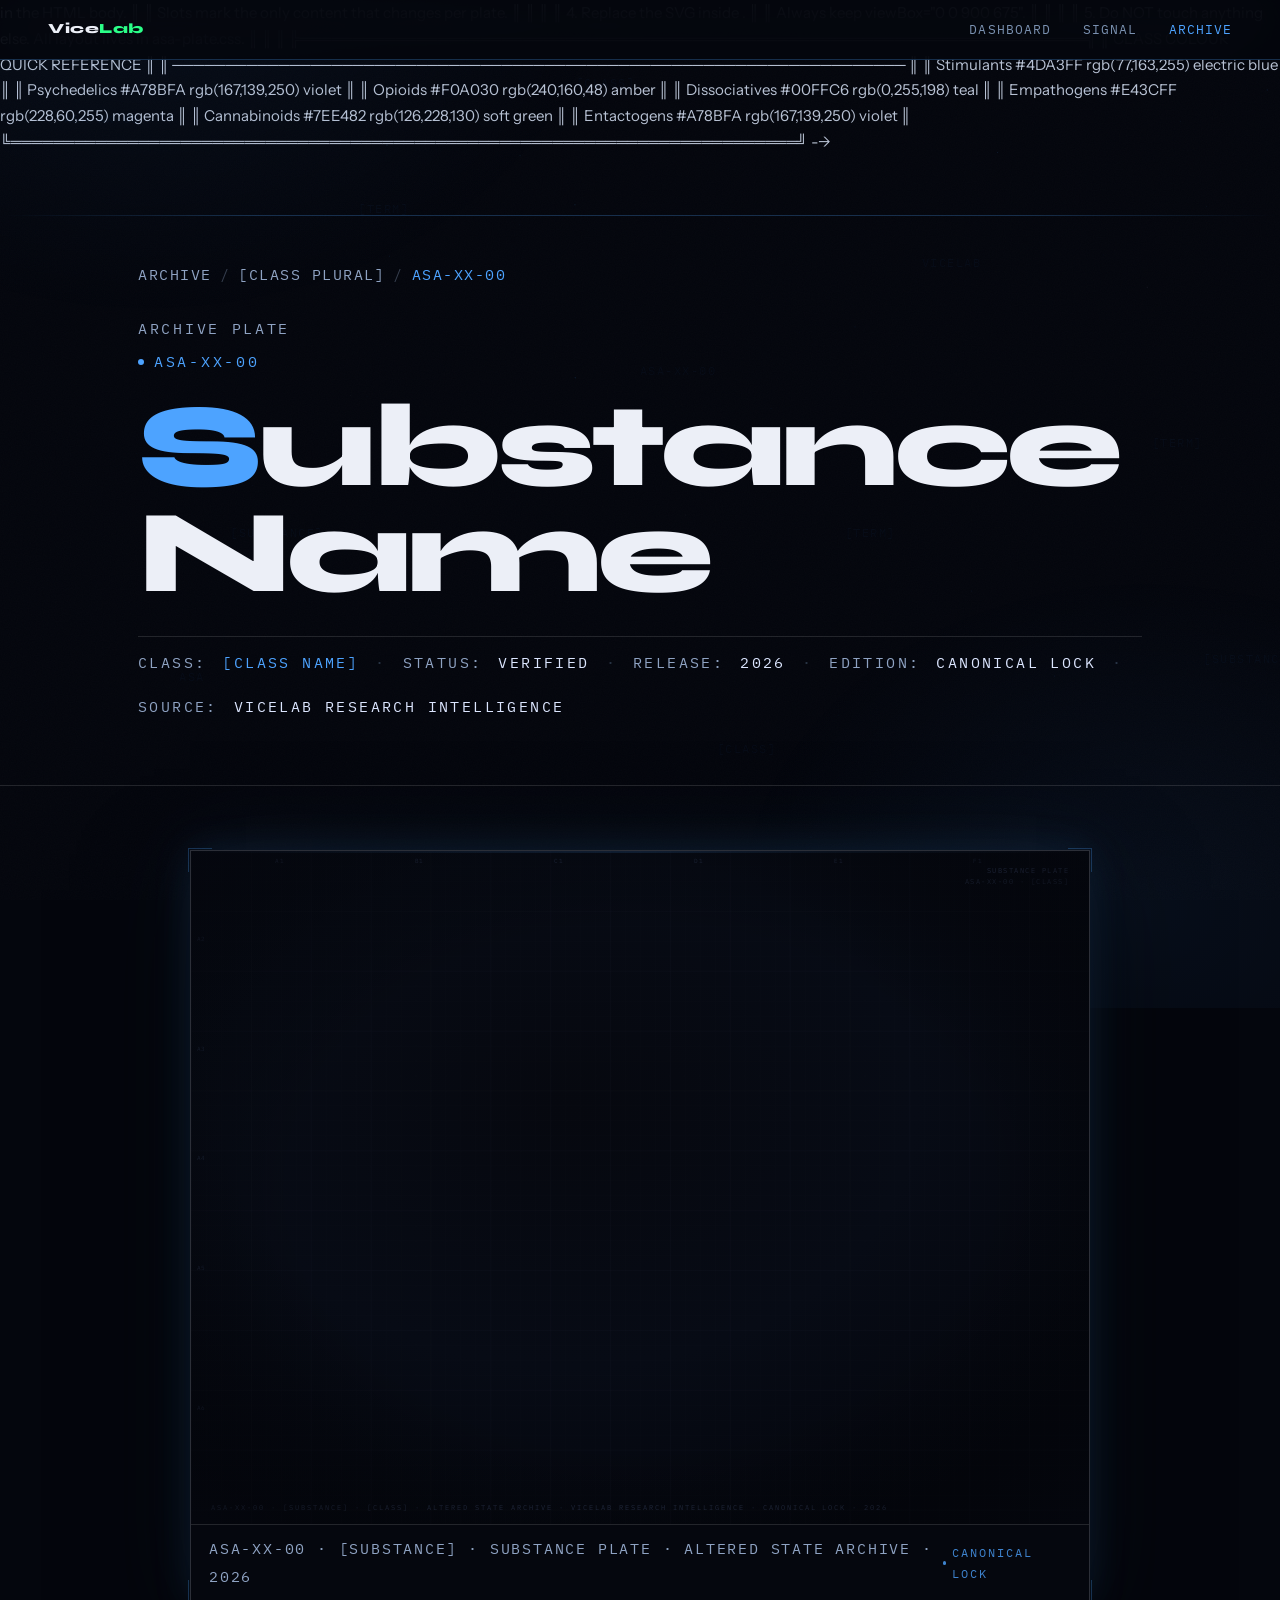
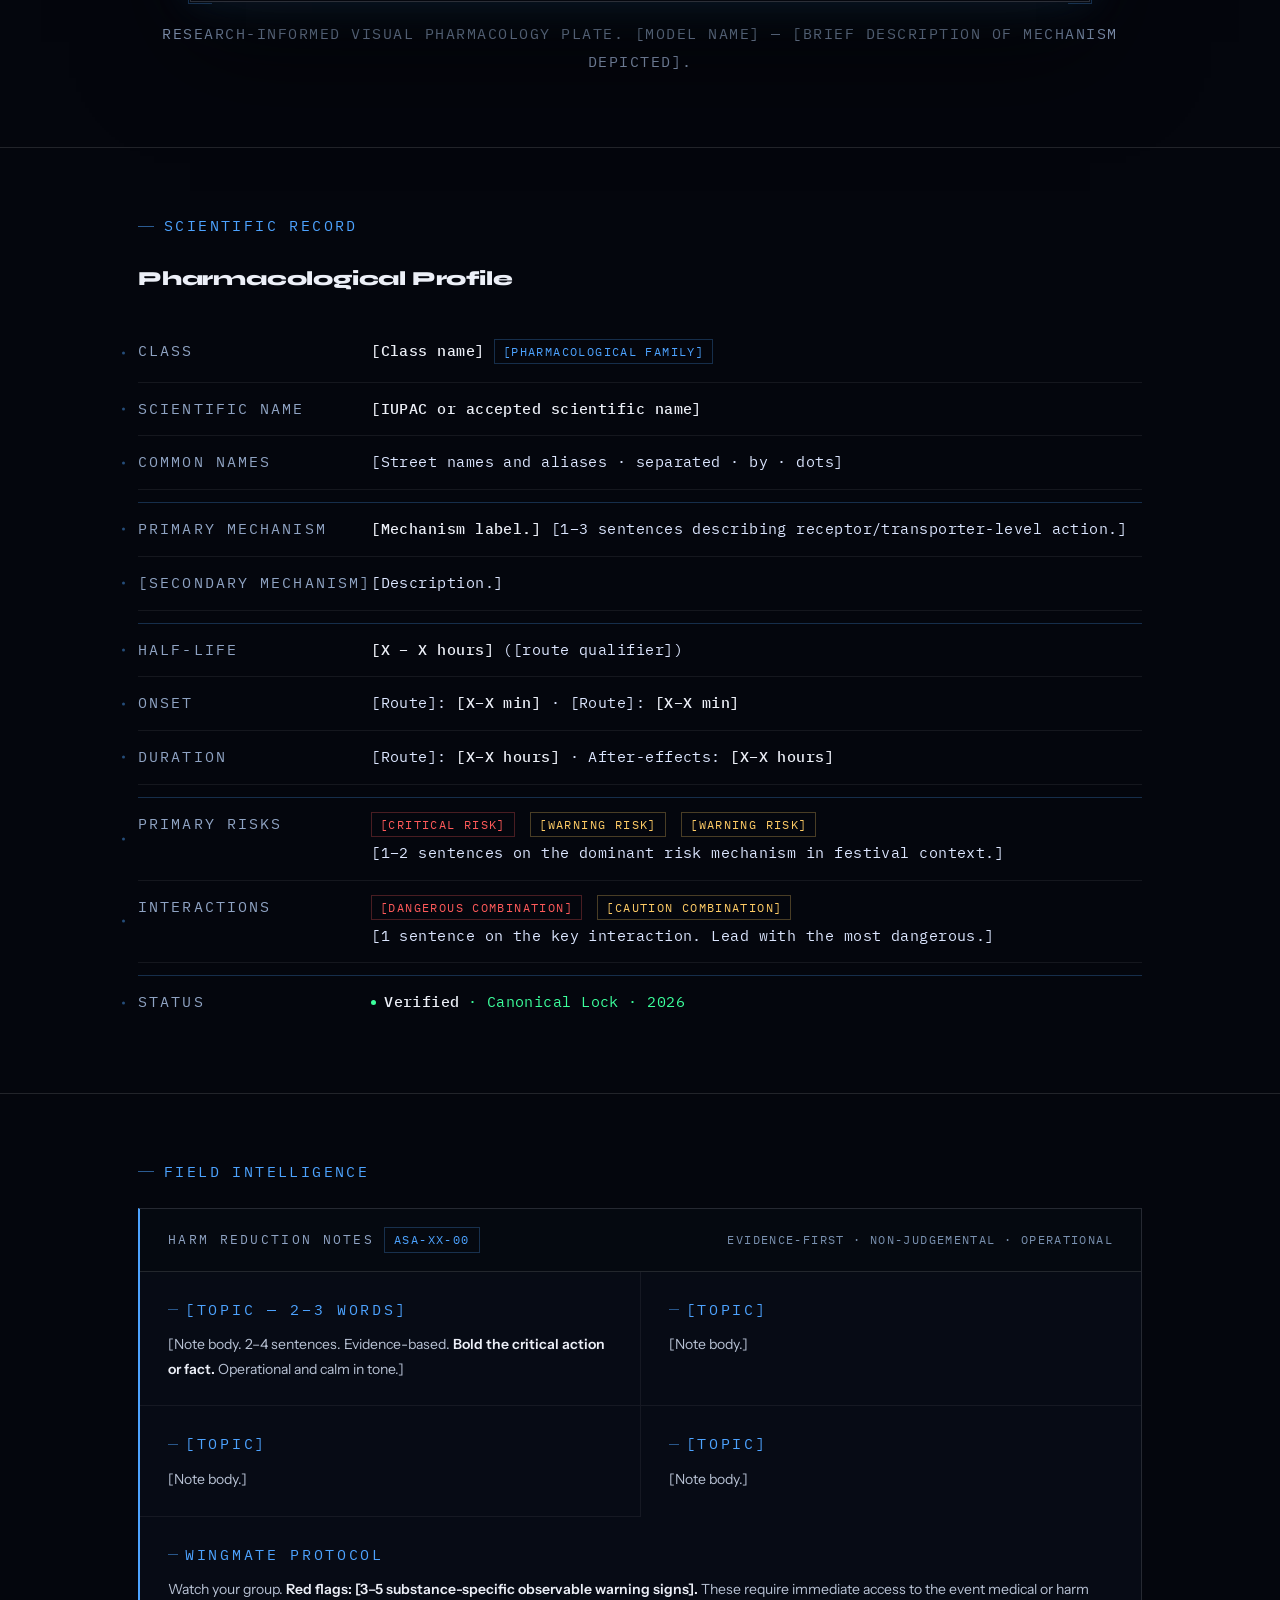
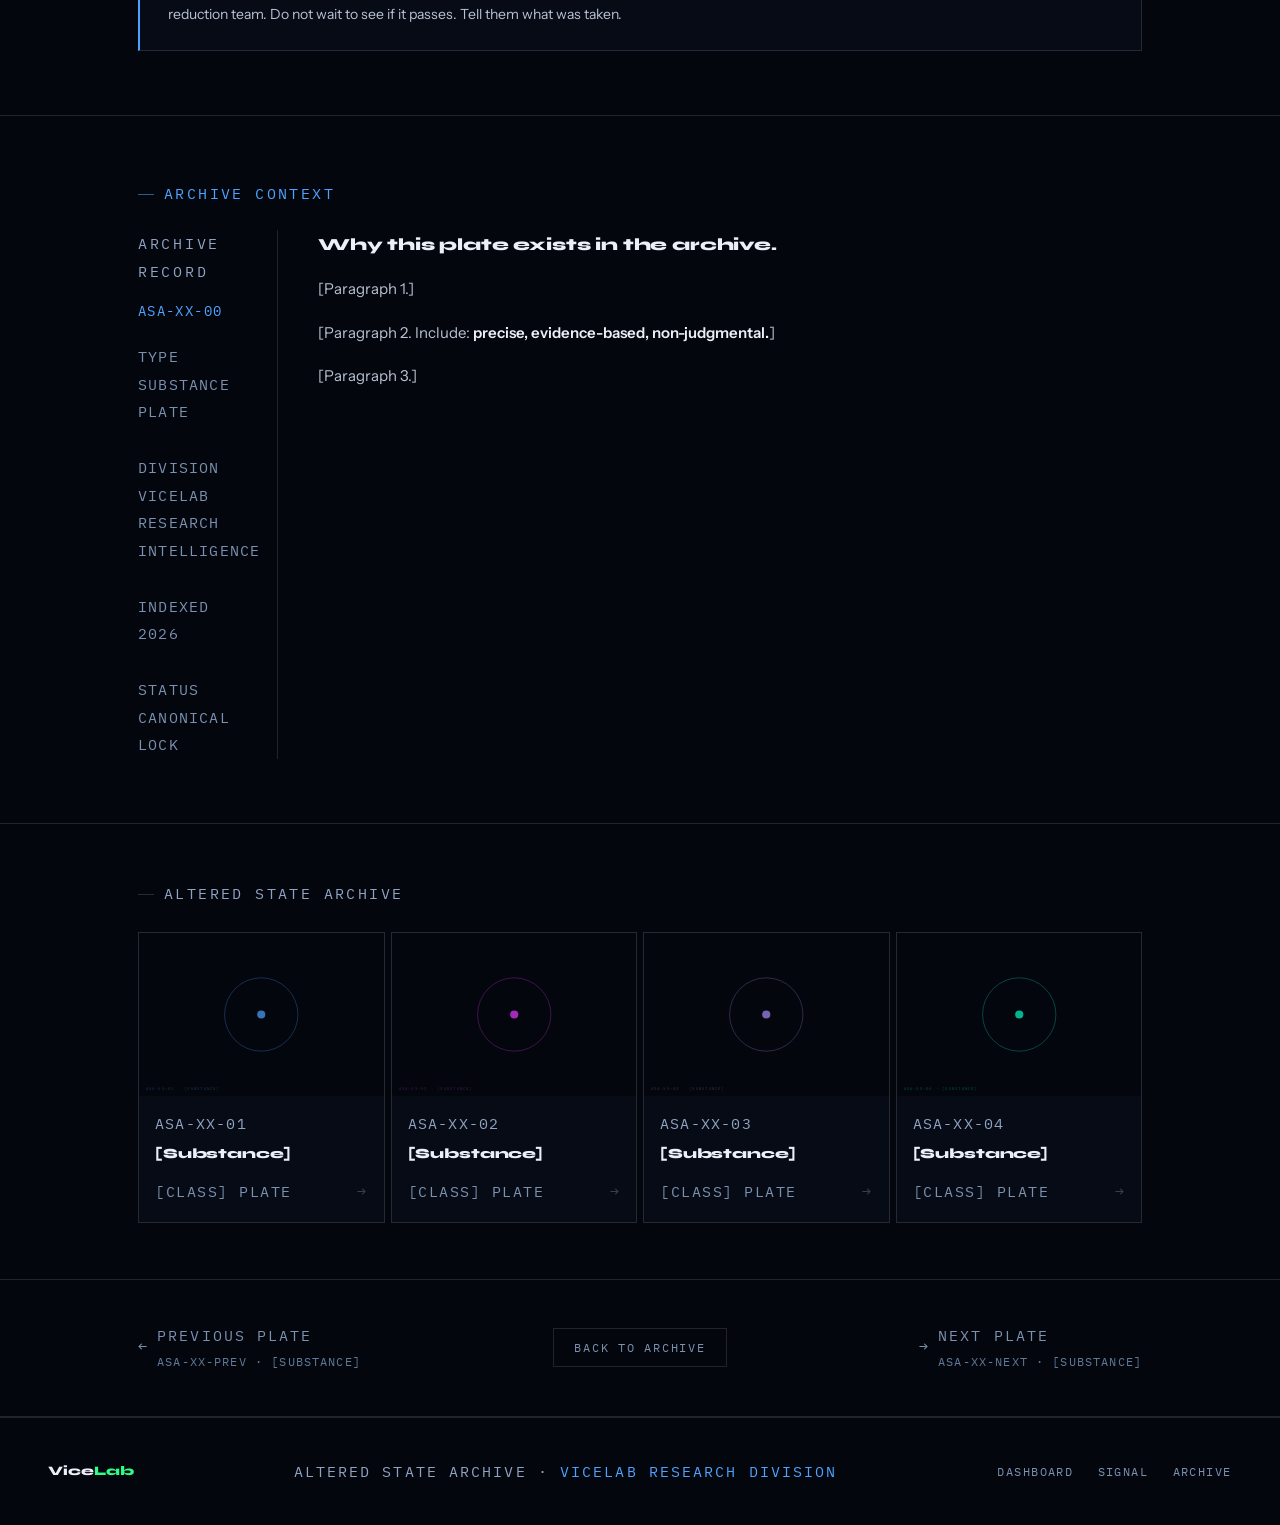
==== commit e0652956: "Ecosystem integration setup: create archive.html and fix ASA navigation - Create archive.html as the" ====
--- a/_template.html
+++ b/_template.html
@@ -99,13 +99,11 @@
 
 <!-- Nav (static — do not edit) -->
 <nav>
-  <a href="/" class="nav-logo">Vice<em>Lab</em></a>
+  <a href="index.html" class="nav-logo">Vice<em>Lab</em></a>
   <div class="nav-links">
-    <a href="/dashboard">Dashboard</a>
-    <a href="/field-manual">Field Manual</a>
-    <a href="/signal">Signal</a>
-    <a href="/archive" class="nav-active">Archive</a>
-    <a href="/contact" class="nav-badge">Work with us</a>
+    <a href="dashboard.html">Dashboard</a>
+    <a href="signal.html">Signal</a>
+    <a href="archive.html" class="nav-active">Archive</a>
   </div>
 </nav>
 
@@ -123,9 +121,9 @@
                   empathogen / cannabinoid / entactogen
   -->
   <div class="breadcrumb reveal">
-    <a href="/archive">Archive</a>
+    <a href="archive.html">Archive</a>
     <span class="breadcrumb-sep">/</span>
-    <a href="/archive?filter=stimulant">[Class plural]</a>
+    <a href="archive.html">[Class plural]</a>
     <span class="breadcrumb-sep">/</span>
     <span class="breadcrumb-current">ASA-XX-00</span>
   </div>
@@ -621,7 +619,7 @@
   -->
   <div class="related-grid reveal-stagger">
 
-    <a href="/archive/plates/asa-xx-01" class="rel-card" data-accent="stimulant">
+    <a href="archive.html" class="rel-card" data-accent="stimulant">
       <div class="rel-thumb">
         <svg viewBox="0 0 300 200" xmlns="http://www.w3.org/2000/svg">
           <rect width="300" height="200" fill="#04060D"/>
@@ -638,7 +636,7 @@
       </div>
     </a>
 
-    <a href="/archive/plates/asa-xx-02" class="rel-card" data-accent="empathogen">
+    <a href="archive.html" class="rel-card" data-accent="empathogen">
       <div class="rel-thumb">
         <svg viewBox="0 0 300 200" xmlns="http://www.w3.org/2000/svg">
           <rect width="300" height="200" fill="#04060D"/>
@@ -654,7 +652,7 @@
       </div>
     </a>
 
-    <a href="/archive/plates/asa-xx-03" class="rel-card" data-accent="psychedelic">
+    <a href="archive.html" class="rel-card" data-accent="psychedelic">
       <div class="rel-thumb">
         <svg viewBox="0 0 300 200" xmlns="http://www.w3.org/2000/svg">
           <rect width="300" height="200" fill="#04060D"/>
@@ -670,7 +668,7 @@
       </div>
     </a>
 
-    <a href="/archive/plates/asa-xx-04" class="rel-card" data-accent="dissociative">
+    <a href="archive.html" class="rel-card" data-accent="dissociative">
       <div class="rel-thumb">
         <svg viewBox="0 0 300 200" xmlns="http://www.w3.org/2000/svg">
           <rect width="300" height="200" fill="#04060D"/>
@@ -699,7 +697,7 @@
   <div class="plate-nav-inner">
 
     <!-- SLOT: PREV PLATE LINK — set href + sub-label text -->
-    <a href="/archive/plates/asa-xx-prev" class="plate-nav-link prev">
+    <a href="archive.html" class="plate-nav-link prev">
       <span>←</span>
       <span>
         Previous Plate
@@ -707,10 +705,10 @@
       </span>
     </a>
 
-    <a href="/archive" class="plate-nav-back">Back to Archive</a>
-
-    <!-- SLOT: NEXT PLATE LINK — set href + sub-label text -->
-    <a href="/archive/plates/asa-xx-next" class="plate-nav-link next">
+    <a href="archive.html" class="plate-nav-back">Back to Archive</a>
+
+    <!-- SLOT: NEXT PLATE LINK — set href to actual filename (e.g. asa-em-02-mda.html) -->
+    <a href="archive.html" class="plate-nav-link next">
       <span>
         Next Plate
         <span class="plate-nav-link-sub">ASA-XX-next · [Substance]</span>
@@ -723,15 +721,14 @@
 </div>
 
 <footer>
-  <a href="/" class="footer-brand">Vice<em>Lab</em></a>
+  <a href="index.html" class="footer-brand">Vice<em>Lab</em></a>
   <div class="footer-sys">
     Altered State Archive · <em>ViceLab Research Division</em>
   </div>
   <div class="footer-links">
-    <a href="/dashboard">Dashboard</a>
-    <a href="/signal">Signal</a>
-    <a href="/archive">Archive</a>
-    <a href="/field-manual">Field Manual</a>
+    <a href="dashboard.html">Dashboard</a>
+    <a href="signal.html">Signal</a>
+    <a href="archive.html">Archive</a>
   </div>
 </footer>
 
--- a/asa-plate.css
+++ b/asa-plate.css
@@ -200,17 +200,17 @@
 .breadcrumb {
   font-family: var(--mono); font-size: 0.78rem;
   letter-spacing: 0.10em; text-transform: uppercase;
-  color: var(--text-muted); margin-bottom: 26px;
+  color: var(--text-secondary); margin-bottom: 26px;
   display: flex; align-items: center; gap: 8px;
 }
-.breadcrumb a { color: var(--text-muted); text-decoration: none; transition: color 0.2s; }
+.breadcrumb a { color: var(--text-secondary); text-decoration: none; transition: color 0.2s; }
 .breadcrumb a:hover { color: var(--cc); }
 .breadcrumb-sep { opacity: 0.35; }
 .breadcrumb-current { color: var(--cc); }
 .arc-plate-label {
   font-family: var(--mono); font-size: 0.78rem;
   letter-spacing: 0.18em; text-transform: uppercase;
-  color: var(--text-muted); margin-bottom: 6px;
+  color: var(--text-secondary); margin-bottom: 6px;
 }
 .arc-plate-id {
   font-family: var(--mono); font-size: 0.80rem;
@@ -318,13 +318,13 @@
 .plate-strip-id {
   font-family: var(--mono); font-size: 0.78rem;
   letter-spacing: 0.12em; text-transform: uppercase;
-  color: var(--text-muted);
+  color: var(--text-secondary);
 }
 .plate-strip-status {
   display: flex; align-items: center; gap: 6px;
   font-family: var(--mono); font-size: 0.78rem;
   letter-spacing: 0.16em; text-transform: uppercase;
-  color: var(--cc); opacity: 0.60;
+  color: var(--cc); opacity: 0.80;
 }
 .plate-strip-dot {
   width: 4px; height: 4px; border-radius: 50%;
@@ -335,7 +335,7 @@
   text-align: center;
   font-family: var(--mono); font-size: 0.78rem;
   letter-spacing: 0.10em; text-transform: uppercase;
-  color: var(--text-muted); margin-top: 18px;
+  color: var(--text-secondary); margin-top: 18px;
 }
 
 /* ── ③ SCIENTIFIC METADATA ── */
@@ -435,7 +435,7 @@
 .hr-panel-meta {
   font-family: var(--mono); font-size: 0.72rem;
   letter-spacing: 0.12em; text-transform: uppercase;
-  color: var(--text-muted);
+  color: var(--text-dim);
 }
 
 .hr-grid { display: grid; grid-template-columns: 1fr 1fr; }
@@ -491,7 +491,7 @@
 .research-sidebar-meta {
   font-family: var(--mono); font-size: 0.72rem;
   letter-spacing: 0.08em; text-transform: uppercase;
-  color: var(--text-muted); line-height: 2.1;
+  color: var(--text-dim); line-height: 2.1;
 }
 .research-title {
   font-family: var(--display); font-size: 17px; font-weight: 800;
@@ -515,7 +515,7 @@
   width: 16px; height: 1px; background: var(--line-divider);
 }
 
-.related-grid { display: grid; grid-template-columns: repeat(4, 1fr); gap: 3px; }
+.related-grid { display: grid; grid-template-columns: repeat(4, 1fr); gap: 6px; }
 
 .rel-card {
   background: var(--bg-panel); border: 1px solid var(--line-subtle);
@@ -548,7 +548,7 @@
 .rel-body { padding: 14px 16px 16px; flex: 1; display: flex; flex-direction: column; gap: 4px; }
 .rel-id {
   font-family: var(--mono); font-size: 0.72rem;
-  letter-spacing: 0.08em; text-transform: uppercase; color: var(--text-muted);
+  letter-spacing: 0.08em; text-transform: uppercase; color: var(--text-secondary);
 }
 .rel-title {
   font-family: var(--display); font-size: 14px; font-weight: 800;
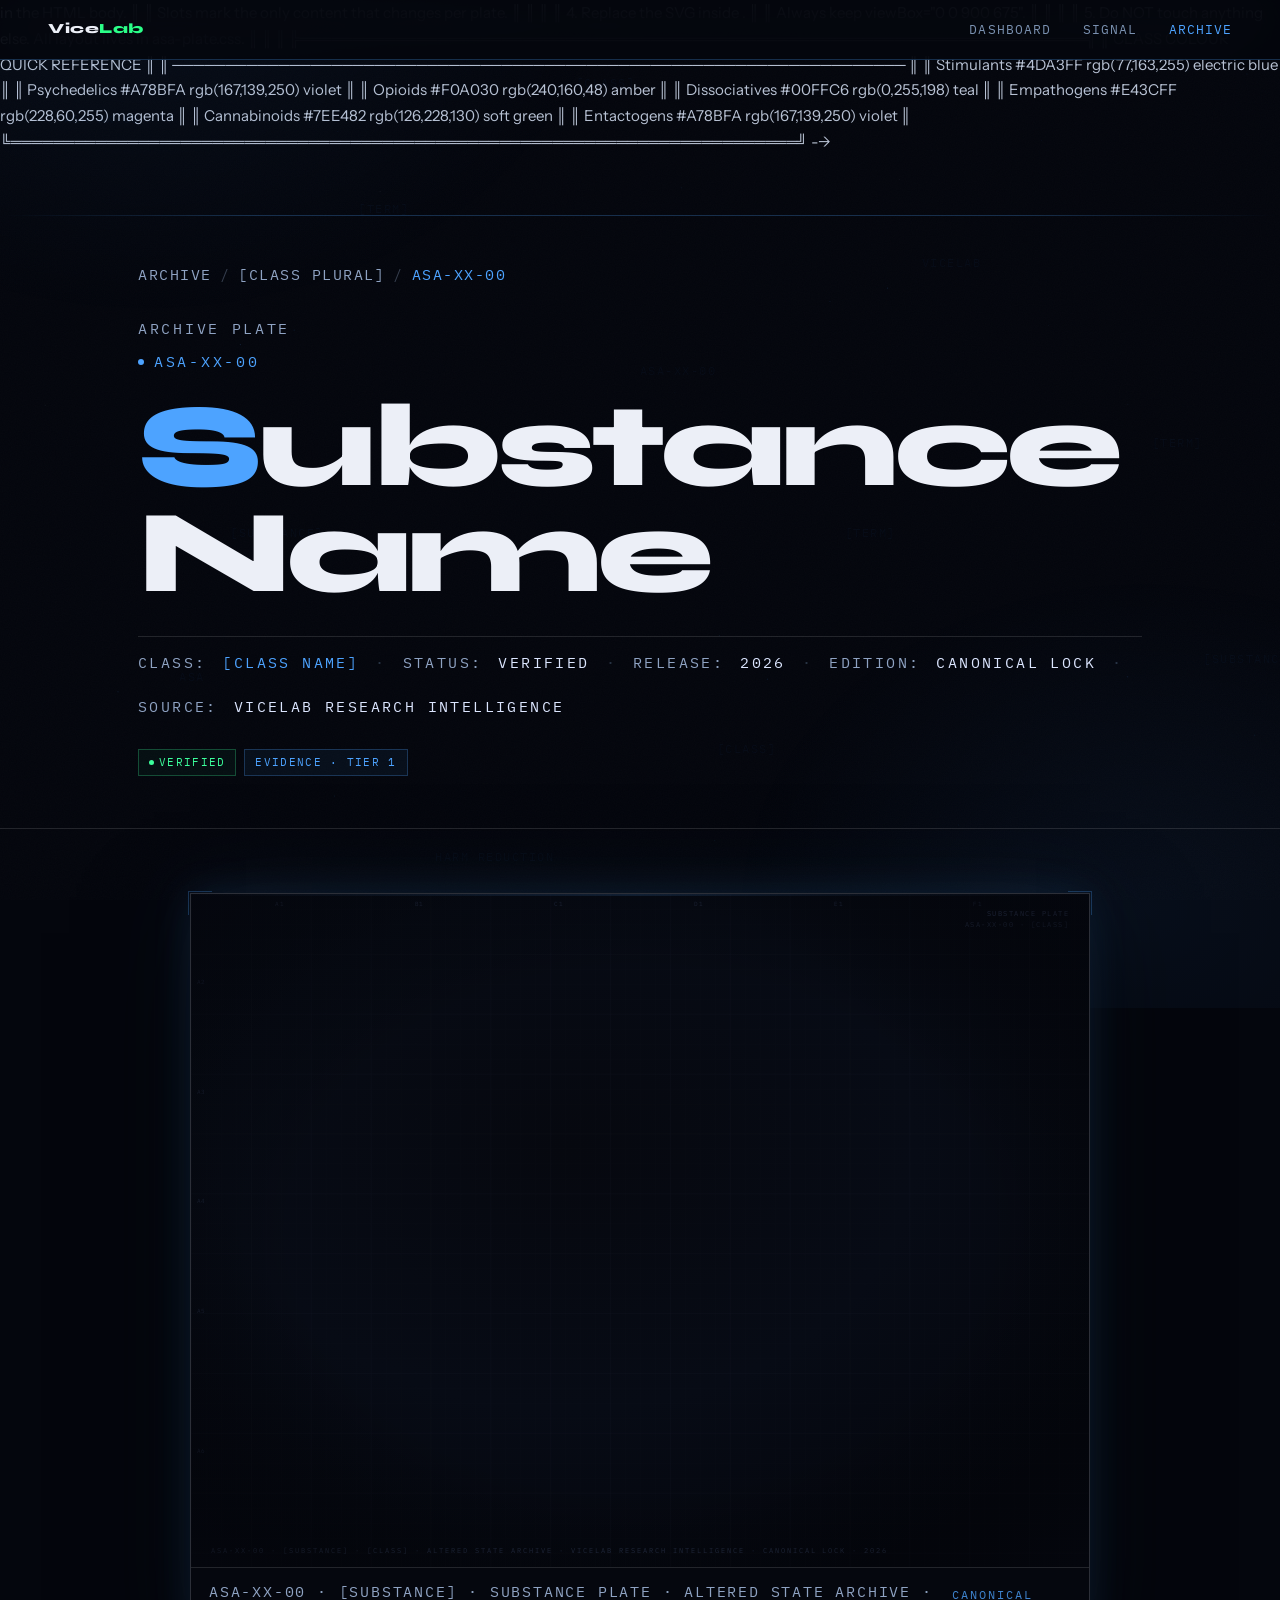
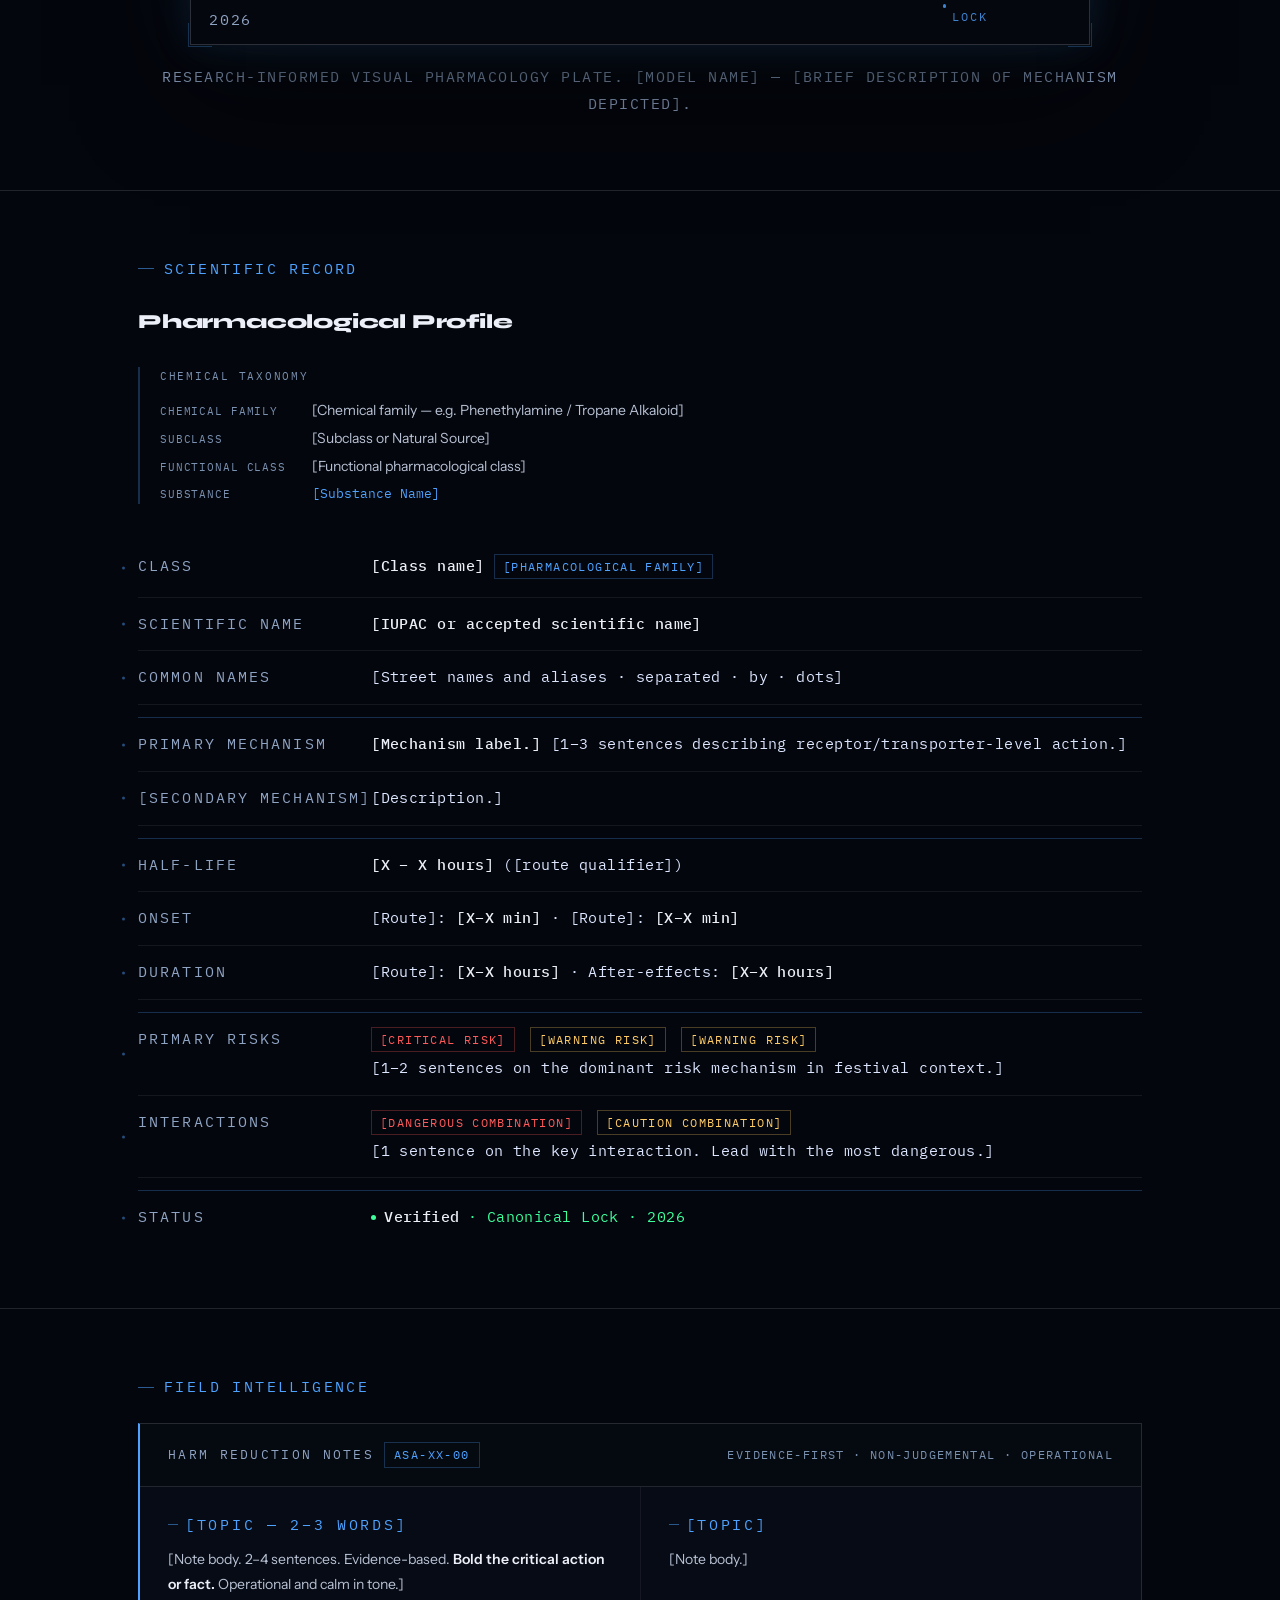
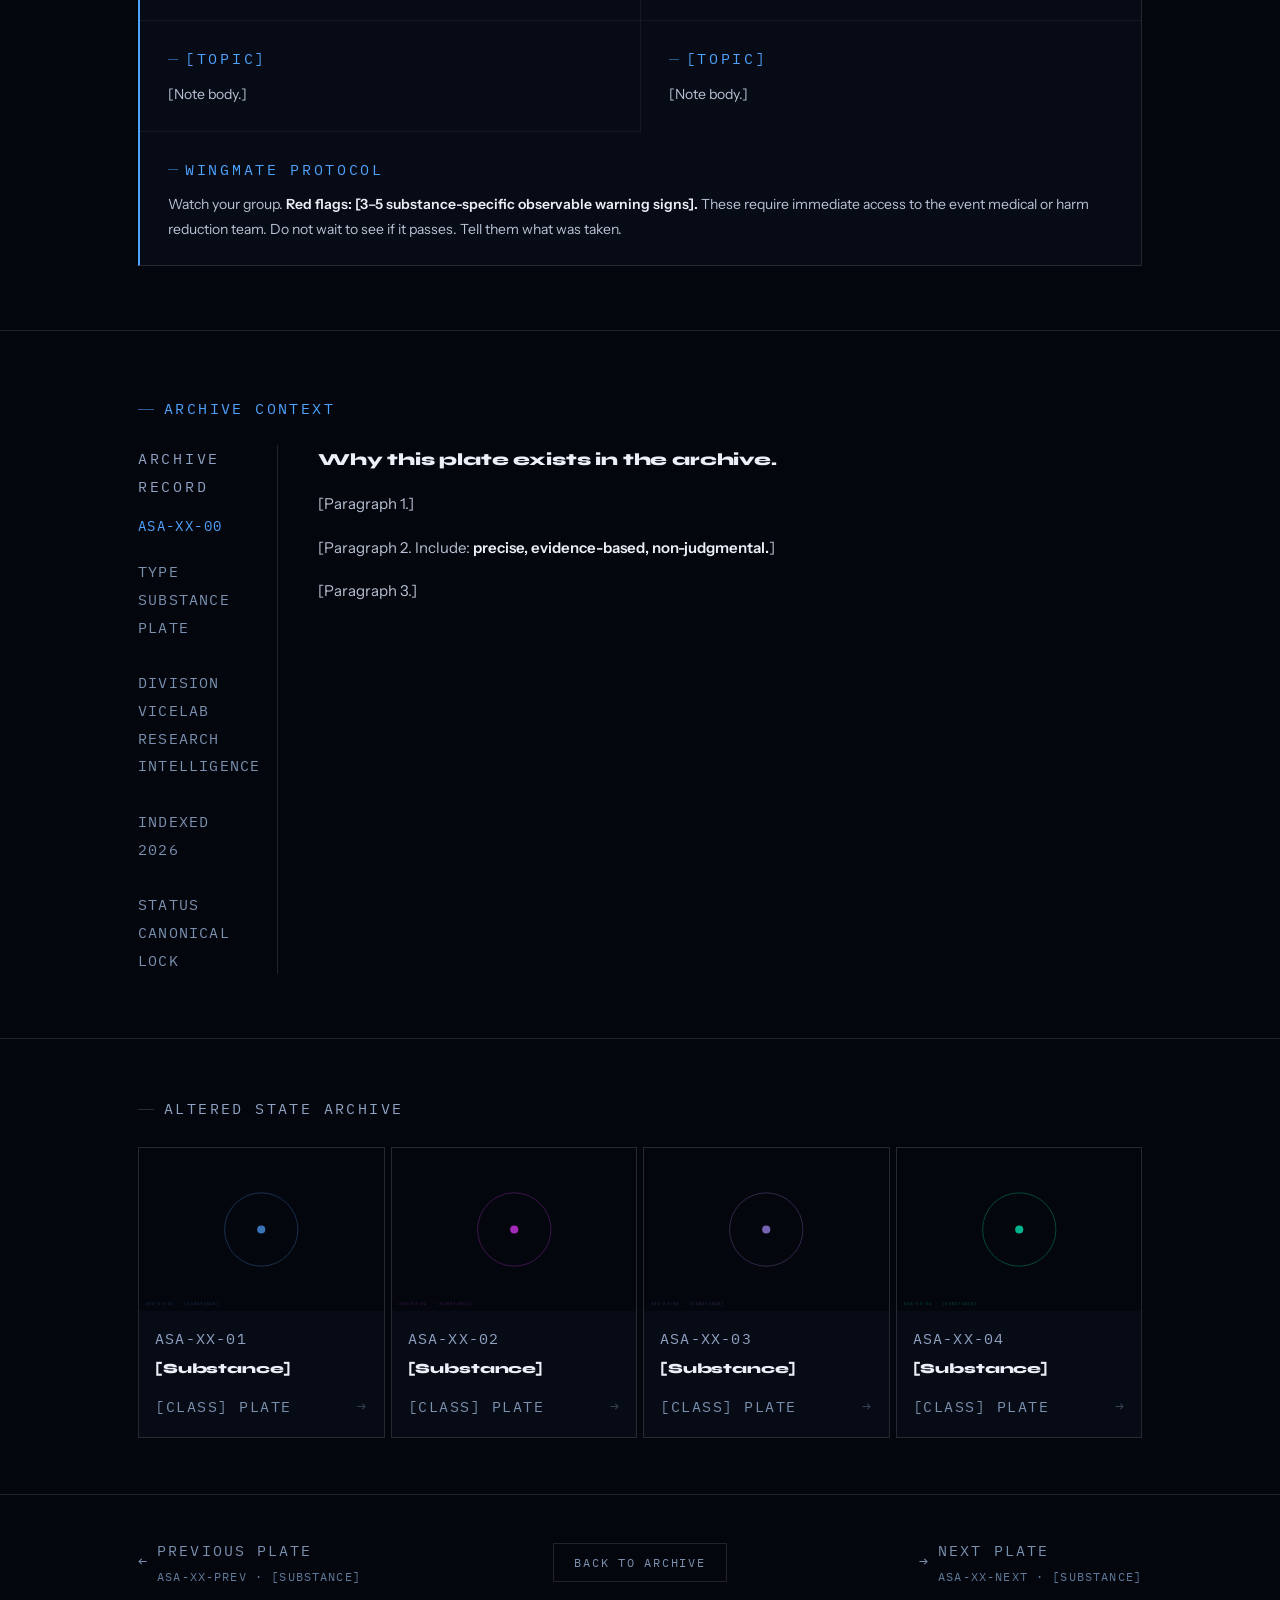
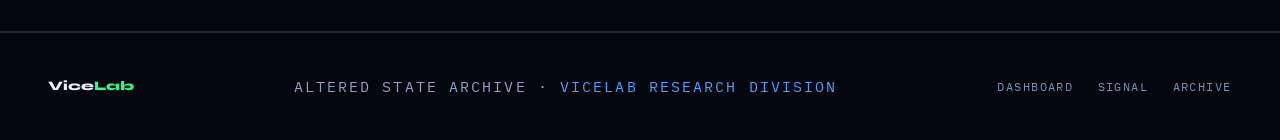
==== commit 6c1b8f55: "ASA upgrade pass: data index, status tags, family tree, nav ribbon PART 1 — asa-index.json (new)   C" ====
--- a/_template.html
+++ b/_template.html
@@ -173,6 +173,18 @@
     <span class="arc-strip-val">ViceLab Research Intelligence</span>
   </div>
 
+  <!--
+    SLOT: STATUS TAGS
+    Match values to asa-index.json: status + evidence_tier for this plate.
+    Tag classes: .verified  .limited  .emerging
+    Tier tag:    .tier (no dot prefix, use for evidence tier label)
+    Keep both tags on every published plate.
+  -->
+  <div class="asa-status-row reveal">
+    <span class="asa-tag verified">Verified</span>
+    <span class="asa-tag tier">Evidence · Tier 1</span>
+  </div>
+
 </div>
 </div>
 
@@ -309,6 +321,32 @@
   <h2 class="section-title reveal">Pharmacological Profile</h2>
 
   <!--
+    SLOT: FAMILY TREE
+    Source values from asa-index.json family_tree field for this plate.
+    Omit this block for class plates (family_tree: null in JSON).
+    Rows: Chemical Family · Subclass (or Natural Source) · Functional Class · Substance
+  -->
+  <div class="asa-family-tree reveal">
+    <div class="asa-family-label">Chemical Taxonomy</div>
+    <div class="asa-family-row">
+      <span class="asa-family-key">Chemical Family</span>
+      <span class="asa-family-val">[Chemical family — e.g. Phenethylamine / Tropane Alkaloid]</span>
+    </div>
+    <div class="asa-family-row">
+      <span class="asa-family-key">Subclass</span>
+      <span class="asa-family-val">[Subclass or Natural Source]</span>
+    </div>
+    <div class="asa-family-row">
+      <span class="asa-family-key">Functional Class</span>
+      <span class="asa-family-val">[Functional pharmacological class]</span>
+    </div>
+    <div class="asa-family-row">
+      <span class="asa-family-key">Substance</span>
+      <span class="asa-family-val accent">[Substance Name]</span>
+    </div>
+  </div>
+
+  <!--
     SLOT: METADATA TABLE
     Required rows, in order:
       CLASS · SCIENTIFIC NAME · COMMON NAMES
@@ -696,7 +734,12 @@
 <div class="container">
   <div class="plate-nav-inner">
 
-    <!-- SLOT: PREV PLATE LINK — set href + sub-label text -->
+    <!--
+      SLOT: PREV PLATE LINK
+      Set href to the prev_plate filename from asa-index.json.
+      If no prev plate exists, point to archive.html and use label "Back to Archive".
+      Sub-label: [ID] · [Title] (match asa-index.json id + title fields)
+    -->
     <a href="archive.html" class="plate-nav-link prev">
       <span>←</span>
       <span>
@@ -707,7 +750,12 @@
 
     <a href="archive.html" class="plate-nav-back">Back to Archive</a>
 
-    <!-- SLOT: NEXT PLATE LINK — set href to actual filename (e.g. asa-em-02-mda.html) -->
+    <!--
+      SLOT: NEXT PLATE LINK
+      Set href to the next_plate filename from asa-index.json.
+      If no next plate exists, point to archive.html and use label "Archive Index".
+      Sub-label: [ID] · [Title] (match asa-index.json id + title fields)
+    -->
     <a href="archive.html" class="plate-nav-link next">
       <span>
         Next Plate
--- a/asa-plate.css
+++ b/asa-plate.css
@@ -679,3 +679,71 @@
   font-size: max(0.75rem, 1em);
   line-height: 1.85;
 }
+
+/* ── STATUS TAGS ─────────────────────────────────────────────────────── */
+.asa-status-row {
+  display: flex; gap: 8px; flex-wrap: wrap;
+  margin-top: 16px;
+}
+.asa-tag {
+  display: inline-flex; align-items: center; gap: 5px;
+  font-family: var(--mono); font-size: 0.68rem;
+  letter-spacing: 0.12em; text-transform: uppercase;
+  padding: 3px 10px;
+  border: 1px solid;
+  white-space: nowrap;
+}
+.asa-tag::before {
+  content: ''; width: 5px; height: 5px; border-radius: 50%;
+  background: currentColor; flex-shrink: 0;
+}
+.asa-tag.verified {
+  color: var(--signal-ok);
+  border-color: rgba(60, 255, 156, 0.25);
+  background: rgba(60, 255, 156, 0.04);
+}
+.asa-tag.limited {
+  color: var(--signal-warn);
+  border-color: rgba(255, 204, 102, 0.25);
+  background: rgba(255, 204, 102, 0.04);
+}
+.asa-tag.emerging {
+  color: var(--text-secondary);
+  border-color: rgba(255, 255, 255, 0.12);
+  background: rgba(255, 255, 255, 0.02);
+}
+.asa-tag.tier {
+  color: var(--cc);
+  border-color: var(--cc-border);
+  background: var(--cc-dim);
+}
+.asa-tag.tier::before { display: none; }
+
+/* ── FAMILY TREE ─────────────────────────────────────────────────────── */
+.asa-family-tree {
+  margin: 28px 0 36px;
+  border-left: 2px solid var(--cc-border);
+  padding-left: 20px;
+}
+.asa-family-label {
+  font-family: var(--mono); font-size: 0.68rem;
+  letter-spacing: 0.16em; text-transform: uppercase;
+  color: var(--text-dim); margin-bottom: 14px;
+}
+.asa-family-row {
+  display: flex; align-items: baseline; gap: 12px;
+  margin-bottom: 7px;
+}
+.asa-family-key {
+  font-family: var(--mono); font-size: 0.68rem;
+  letter-spacing: 0.08em; text-transform: uppercase;
+  color: var(--text-dim);
+  min-width: 140px; flex-shrink: 0;
+}
+.asa-family-val {
+  font-size: 0.875rem; color: var(--text-body); line-height: 1.5;
+}
+.asa-family-val.accent {
+  color: var(--cc);
+  font-family: var(--mono); font-size: 0.80rem;
+}
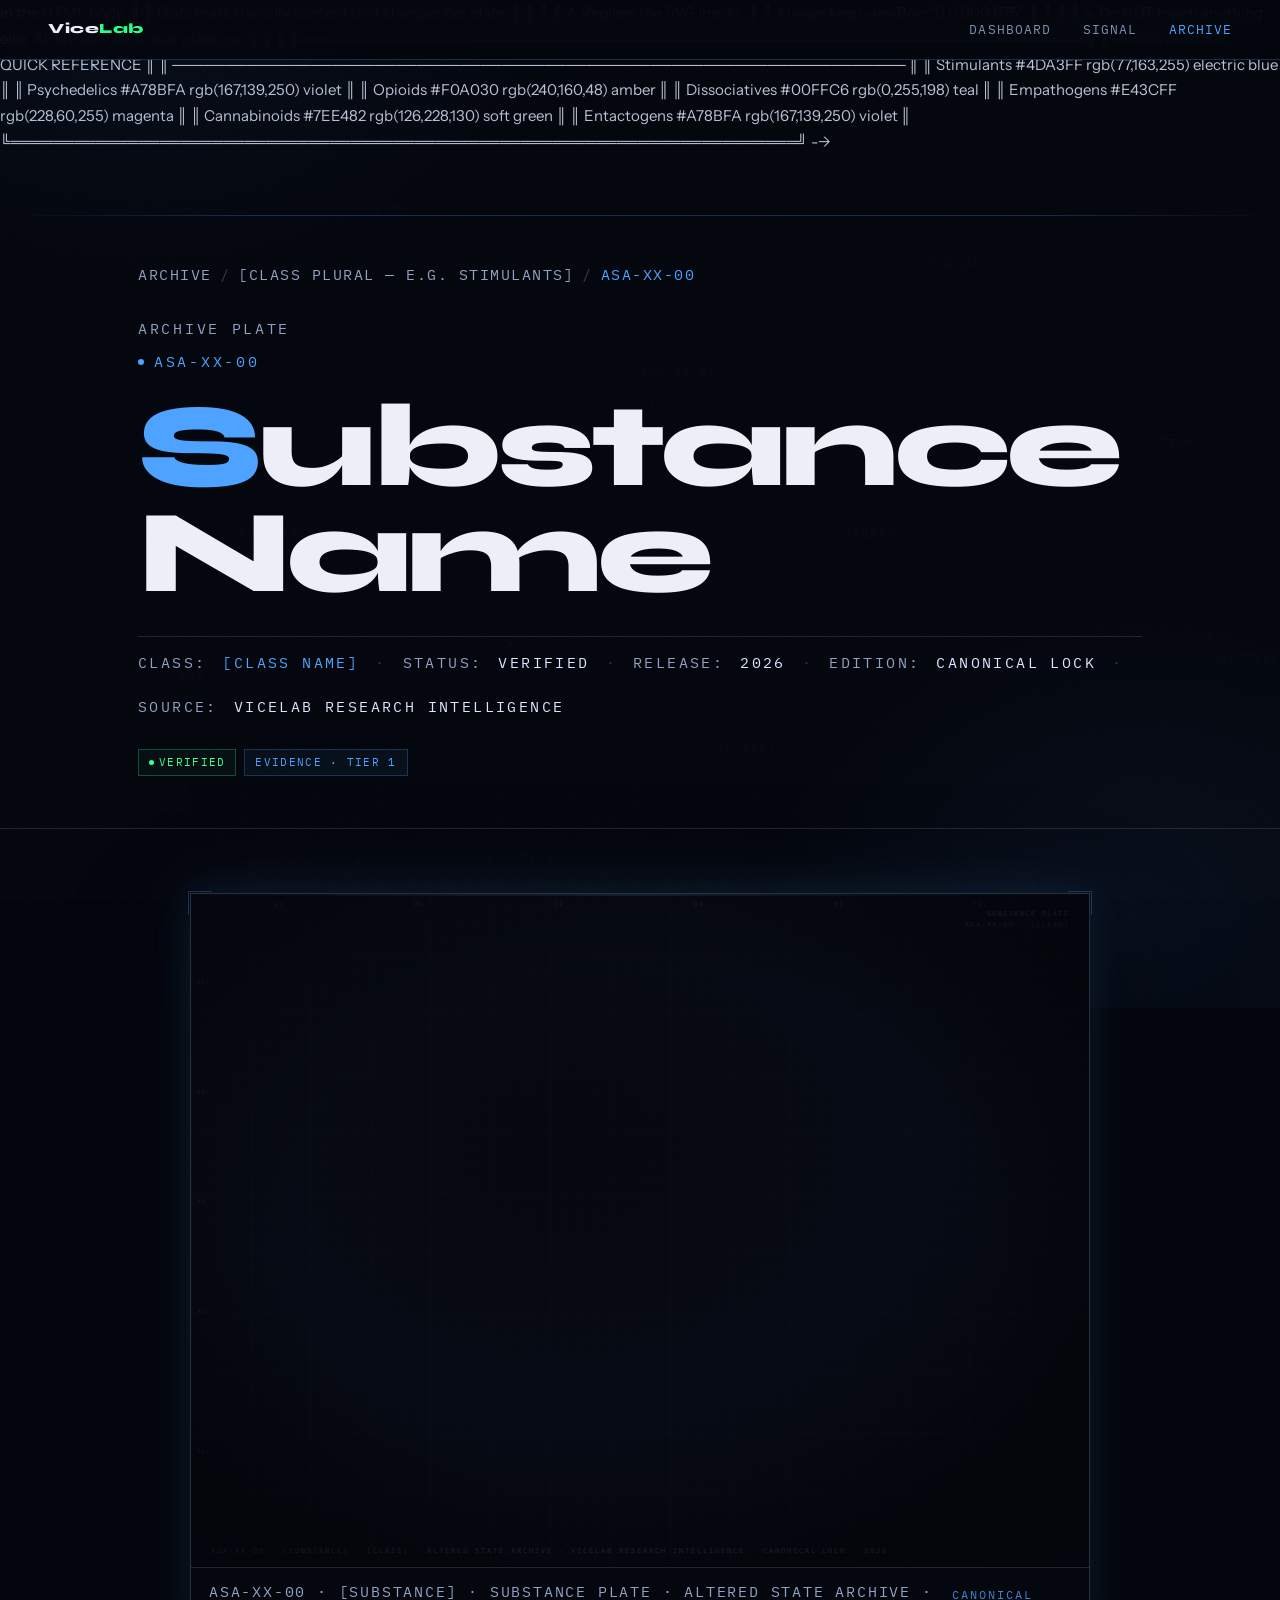
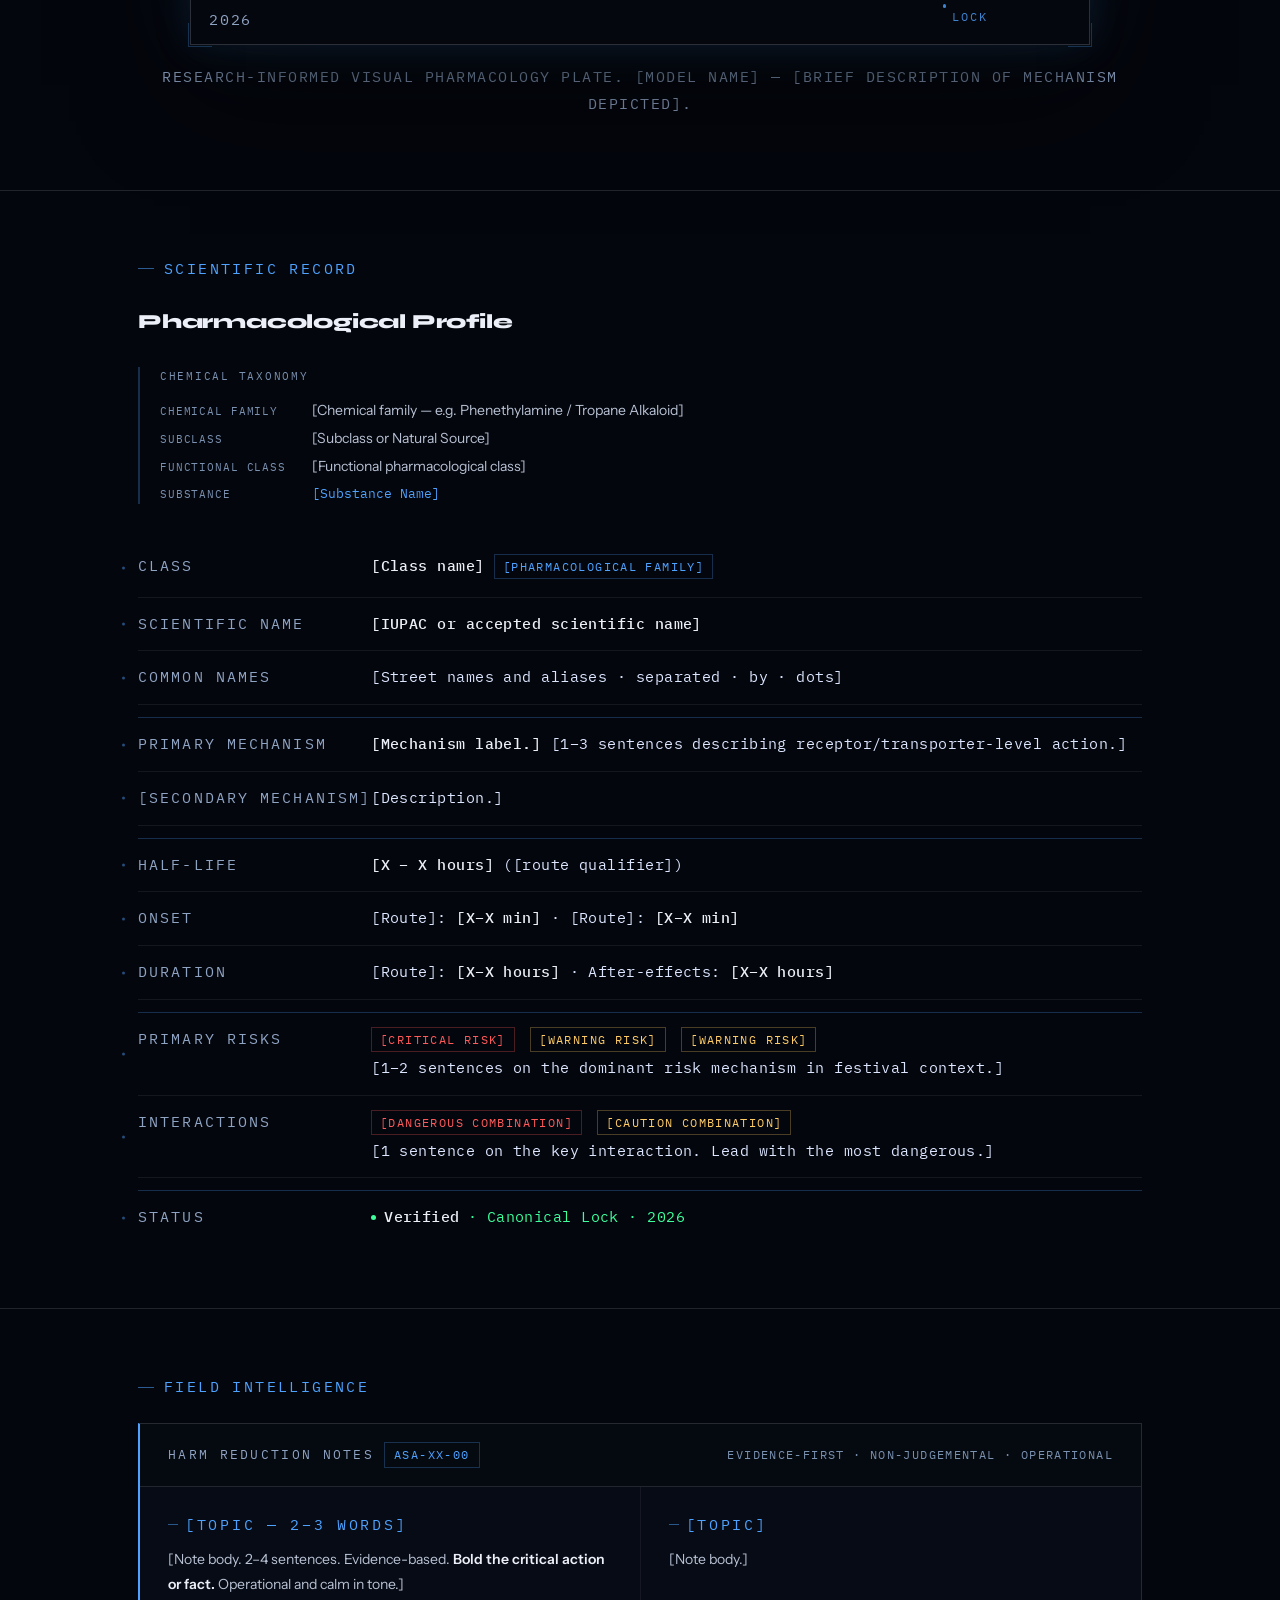
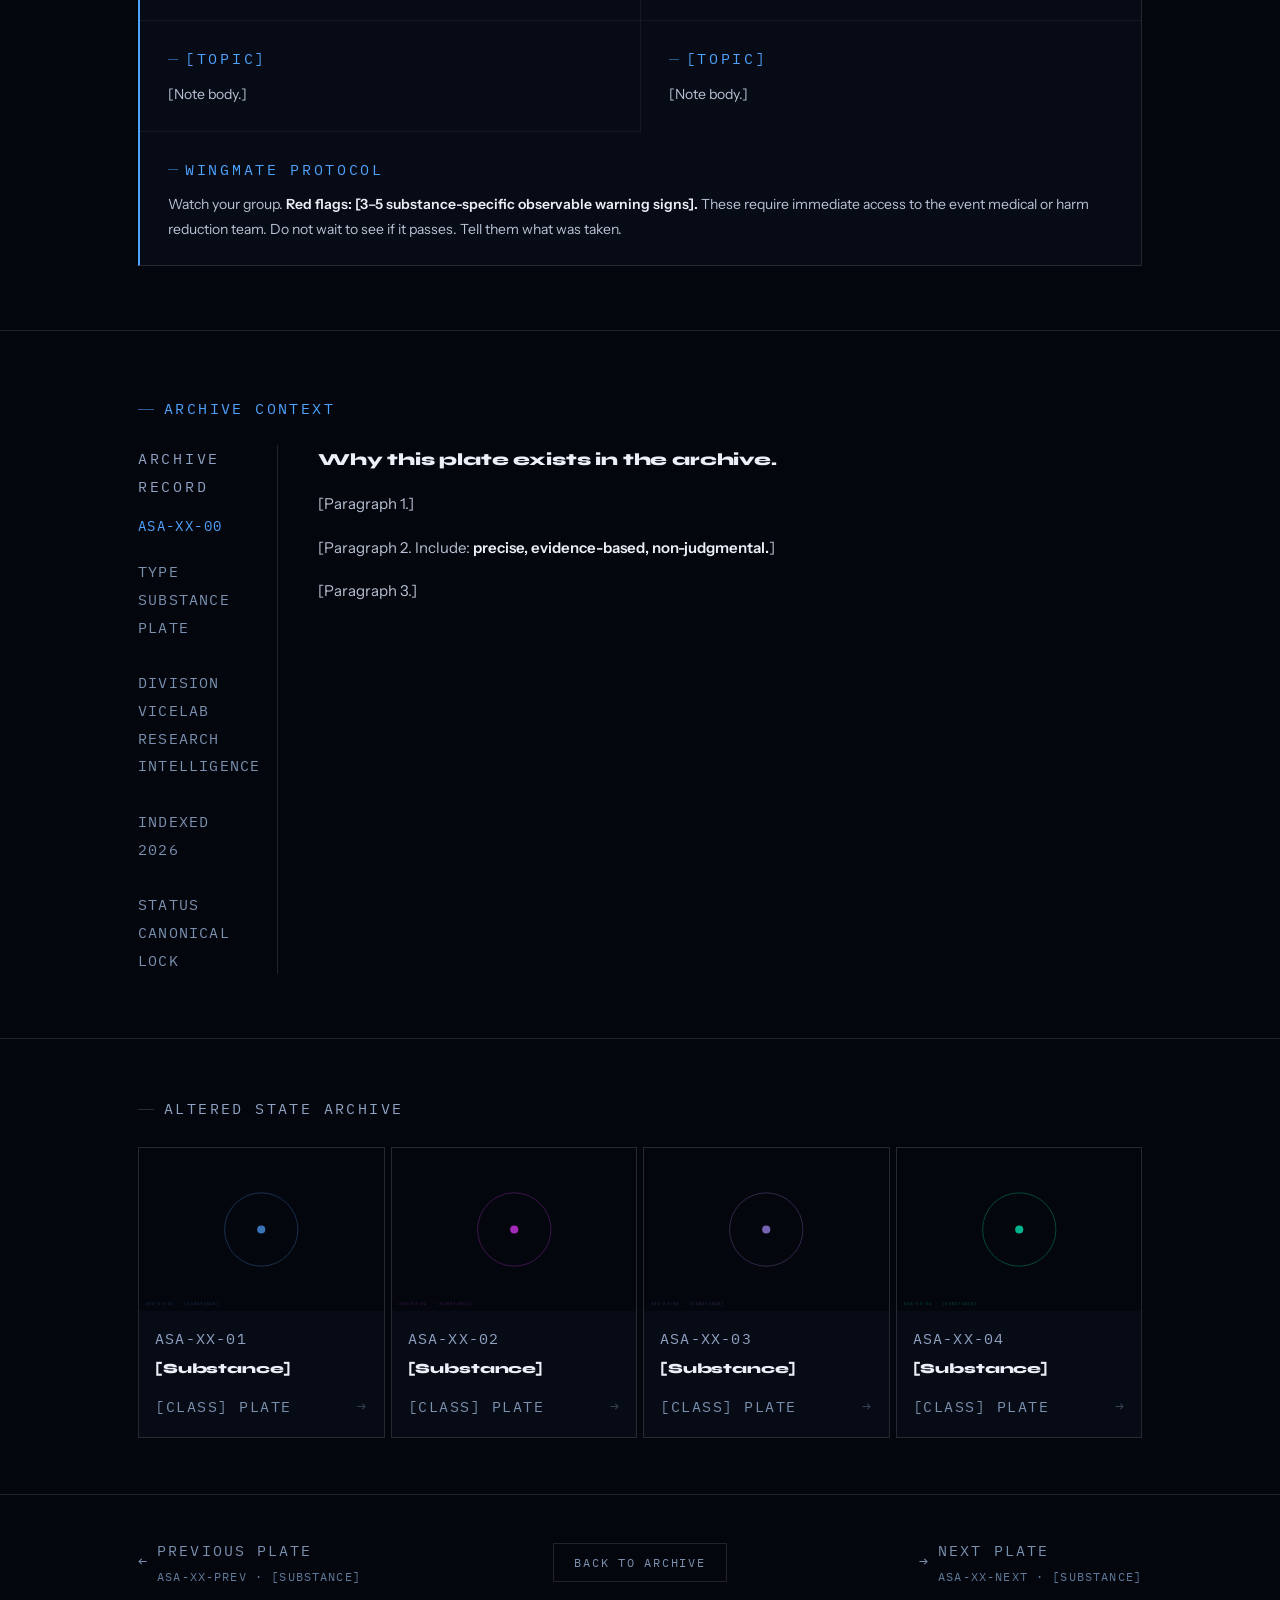
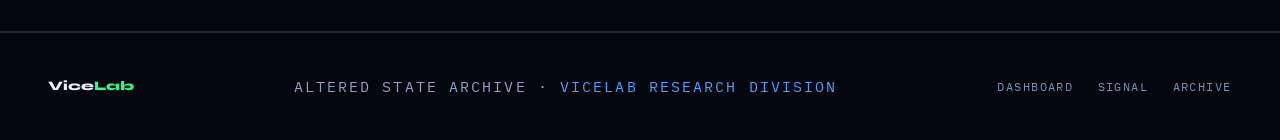
==== commit cb9d2bbd: "ASA standardisation pass — lock system consistency Plates: - asa-em-01-mdma: fix rel-card data-accen" ====
--- a/_template.html
+++ b/_template.html
@@ -12,8 +12,10 @@
 ║                                                                          ║
 ║  HOW TO CREATE A NEW PLATE PAGE                                         ║
 ║  ─────────────────────────────────────────────────────────────────────  ║
-║  1. Copy this file. Rename: asa-[substance].html                        ║
-║     e.g.  asa-ketamine.html  /  asa-lsd.html                           ║
+║  1. Copy this file. Rename using the ASA convention:                    ║
+║     Substance: asa-[class]-[nn]-[name].html                            ║
+║     Class:     asa-pl-[nn]-[class].html                                ║
+║     e.g.  asa-ds-01-ketamine.html  /  asa-ps-01-lsd.html              ║
 ║                                                                          ║
 ║  2. Fill in the 4 CONFIG values (marked ← CHANGE) at the top:          ║
 ║     ① Page title                                                        ║
@@ -116,14 +118,15 @@
 
   <!--
     SLOT: BREADCRUMB
-    Update: class filter slug + current plate ID.
-    Filter slugs: stimulant / psychedelic / opioid / dissociative /
-                  empathogen / cannabinoid / entactogen
+    Both Archive and Class links point to archive.html — no filter routing.
+    Class label: plural class name (Stimulants / Empathogens / Dissociatives /
+                 Psychedelics / Opioids / Cannabinoids / Depressants)
+    Current: the plate ID only (e.g. ASA-ST-02)
   -->
   <div class="breadcrumb reveal">
     <a href="archive.html">Archive</a>
     <span class="breadcrumb-sep">/</span>
-    <a href="archive.html">[Class plural]</a>
+    <a href="archive.html">[Class plural — e.g. Stimulants]</a>
     <span class="breadcrumb-sep">/</span>
     <span class="breadcrumb-current">ASA-XX-00</span>
   </div>
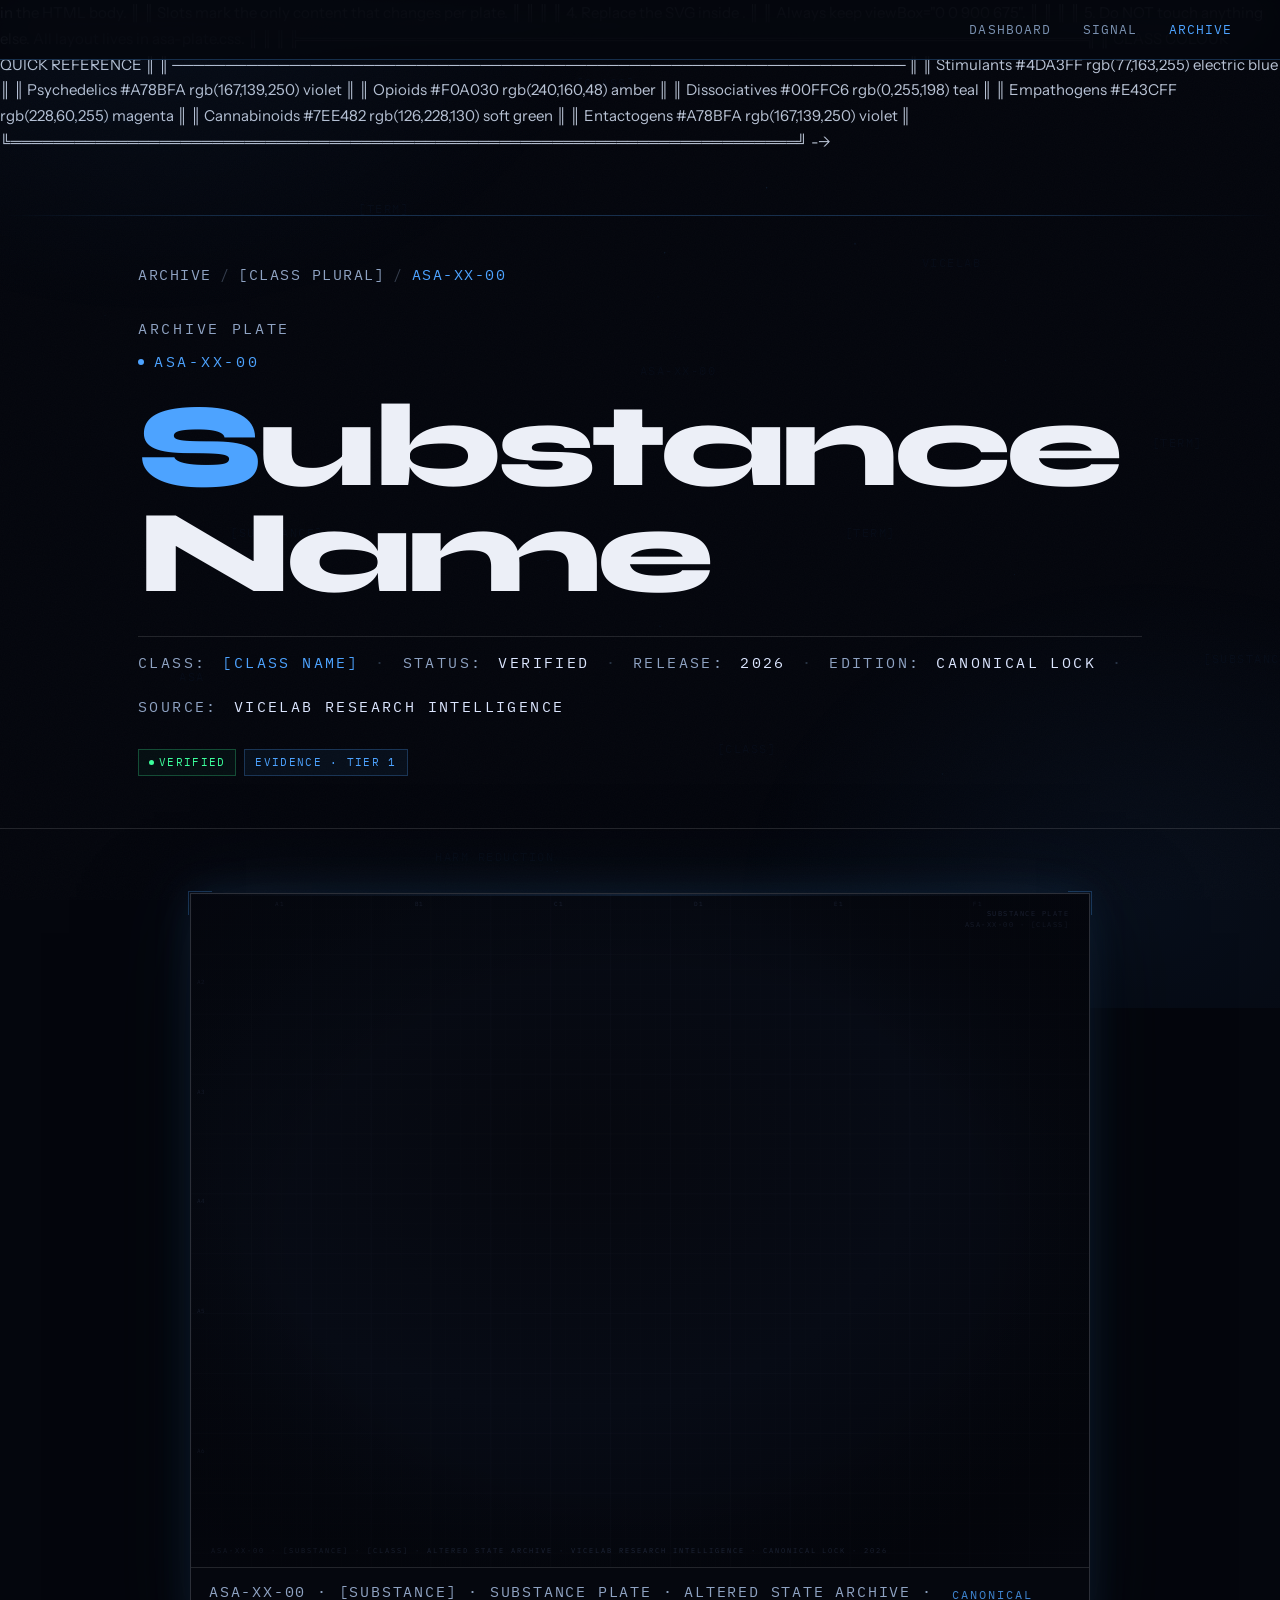
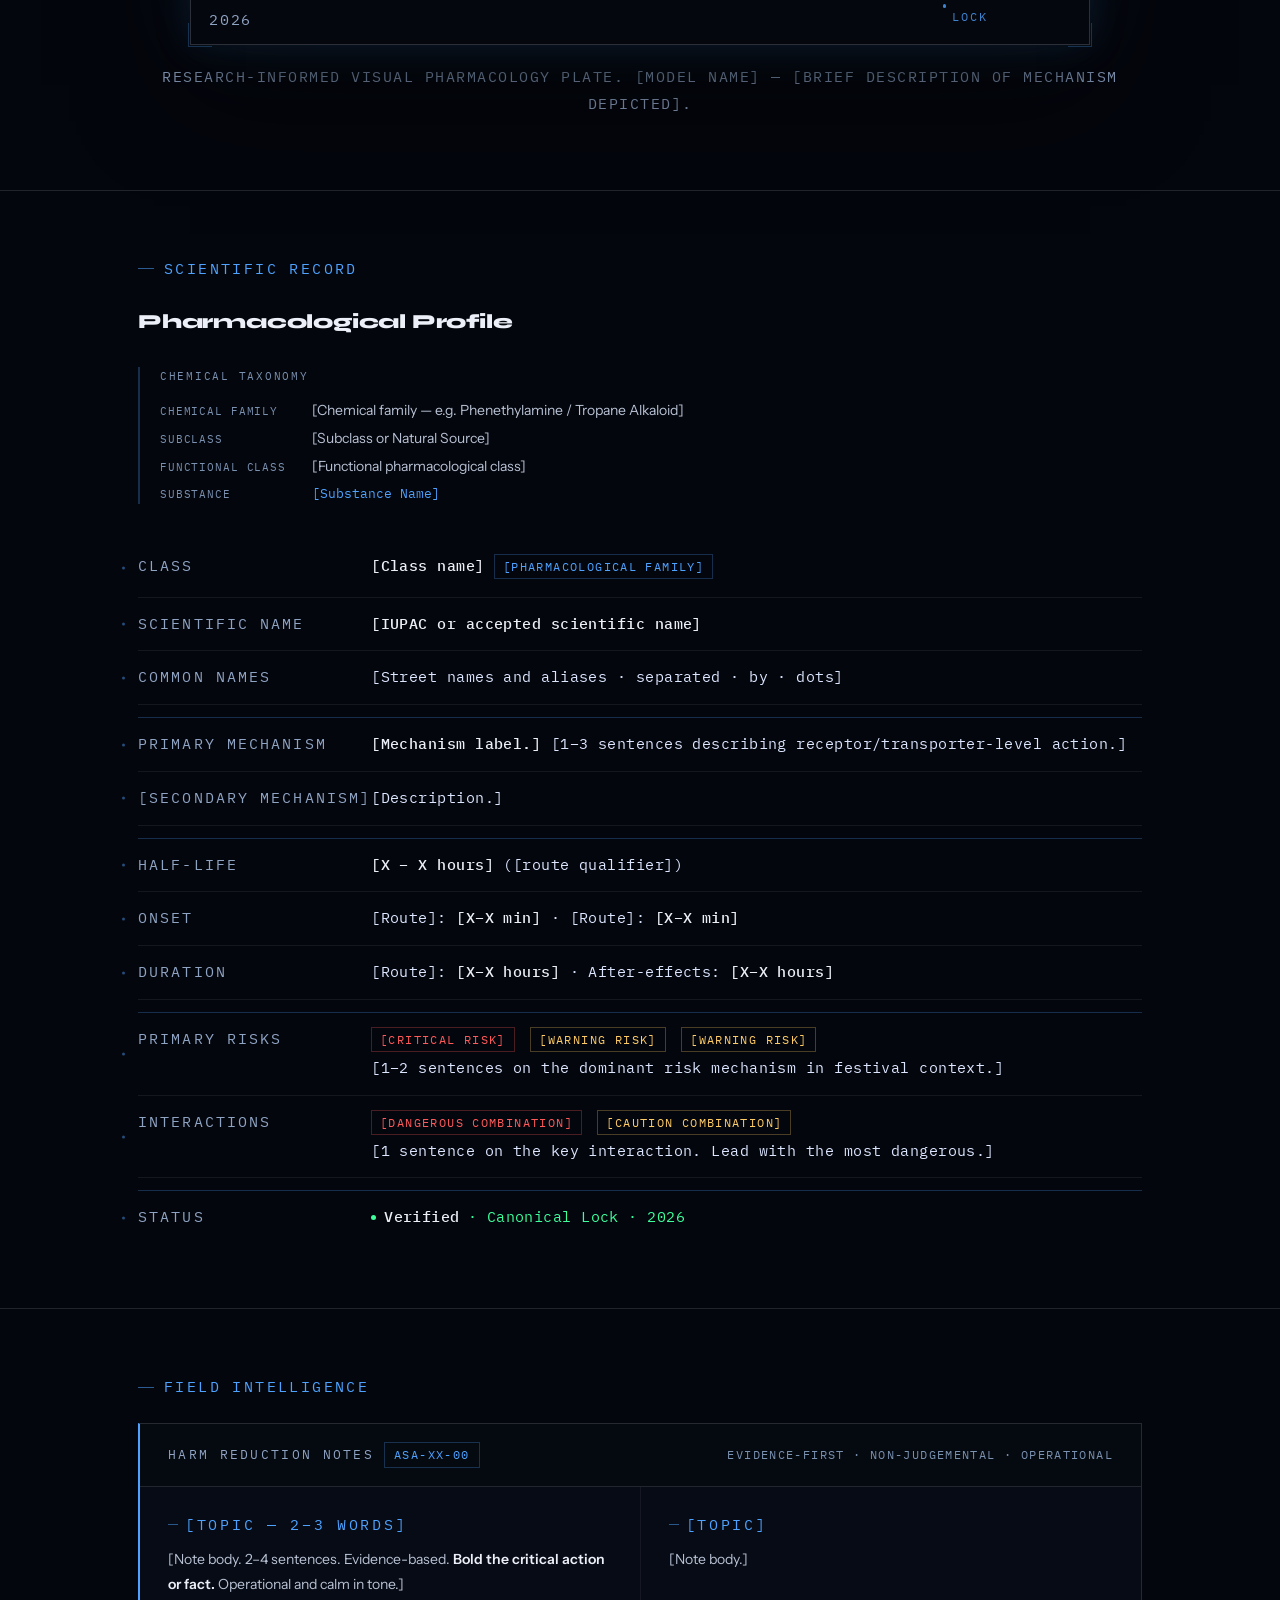
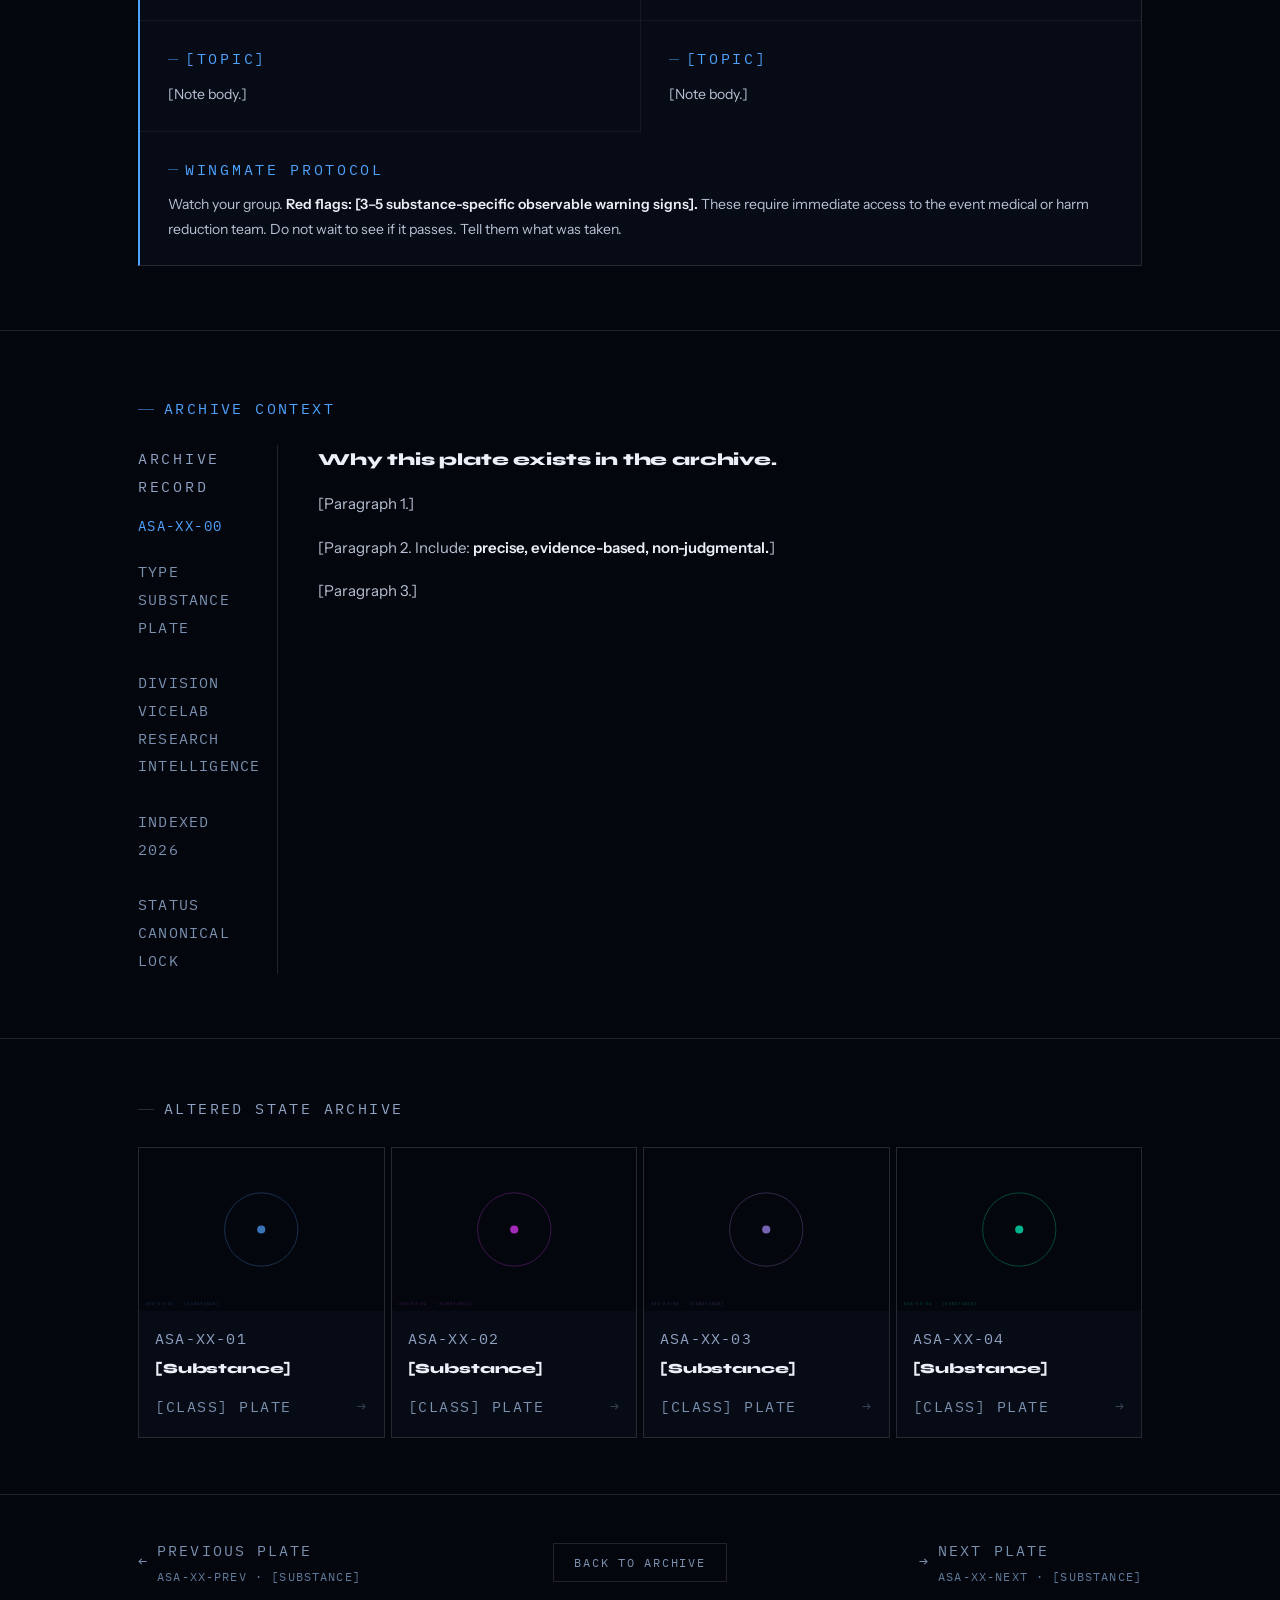
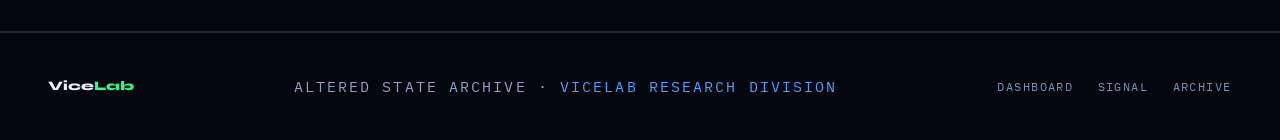
==== commit f6853e72: "Logo integration: update _template.html" ====
--- a/_template.html
+++ b/_template.html
@@ -12,10 +12,8 @@
 ║                                                                          ║
 ║  HOW TO CREATE A NEW PLATE PAGE                                         ║
 ║  ─────────────────────────────────────────────────────────────────────  ║
-║  1. Copy this file. Rename using the ASA convention:                    ║
-║     Substance: asa-[class]-[nn]-[name].html                            ║
-║     Class:     asa-pl-[nn]-[class].html                                ║
-║     e.g.  asa-ds-01-ketamine.html  /  asa-ps-01-lsd.html              ║
+║  1. Copy this file. Rename: asa-[substance].html                        ║
+║     e.g.  asa-ketamine.html  /  asa-lsd.html                           ║
 ║                                                                          ║
 ║  2. Fill in the 4 CONFIG values (marked ← CHANGE) at the top:          ║
 ║     ① Page title                                                        ║
@@ -86,6 +84,36 @@
   --cc-glow:   0 0 36px rgba(77,163,255,0.14), 0 0 80px rgba(77,163,255,0.06);
   --cc-pulse:  rgba(77, 163, 255, 0.28);
 }
+
+/* ── Logo image sizing ── */
+.nav-logo img {
+  height: 36px;
+  width: auto;
+  display: block;
+}
+.footer-logo img {
+  height: 32px;
+  width: auto;
+  display: block;
+  opacity: 0.85;
+}
+.div-logo {
+  height: 28px;
+  width: auto;
+  display: block;
+  margin-bottom: 6px;
+}
+.hero-logo {
+  height: 48px;
+  width: auto;
+  display: block;
+  margin-bottom: 20px;
+}
+@media (max-width: 767px) {
+  .nav-logo img { height: 28px; }
+  .hero-logo { height: 36px; }
+}
+
 </style>
 </head>
 
@@ -101,7 +129,7 @@
 
 <!-- Nav (static — do not edit) -->
 <nav>
-  <a href="index.html" class="nav-logo">Vice<em>Lab</em></a>
+  <a href="index.html" class="nav-logo"><img src="/logos/vicelab.svg" alt="ViceLab"></a>
   <div class="nav-links">
     <a href="dashboard.html">Dashboard</a>
     <a href="signal.html">Signal</a>
@@ -118,15 +146,14 @@
 
   <!--
     SLOT: BREADCRUMB
-    Both Archive and Class links point to archive.html — no filter routing.
-    Class label: plural class name (Stimulants / Empathogens / Dissociatives /
-                 Psychedelics / Opioids / Cannabinoids / Depressants)
-    Current: the plate ID only (e.g. ASA-ST-02)
+    Update: class filter slug + current plate ID.
+    Filter slugs: stimulant / psychedelic / opioid / dissociative /
+                  empathogen / cannabinoid / entactogen
   -->
   <div class="breadcrumb reveal">
     <a href="archive.html">Archive</a>
     <span class="breadcrumb-sep">/</span>
-    <a href="archive.html">[Class plural — e.g. Stimulants]</a>
+    <a href="archive.html">[Class plural]</a>
     <span class="breadcrumb-sep">/</span>
     <span class="breadcrumb-current">ASA-XX-00</span>
   </div>
